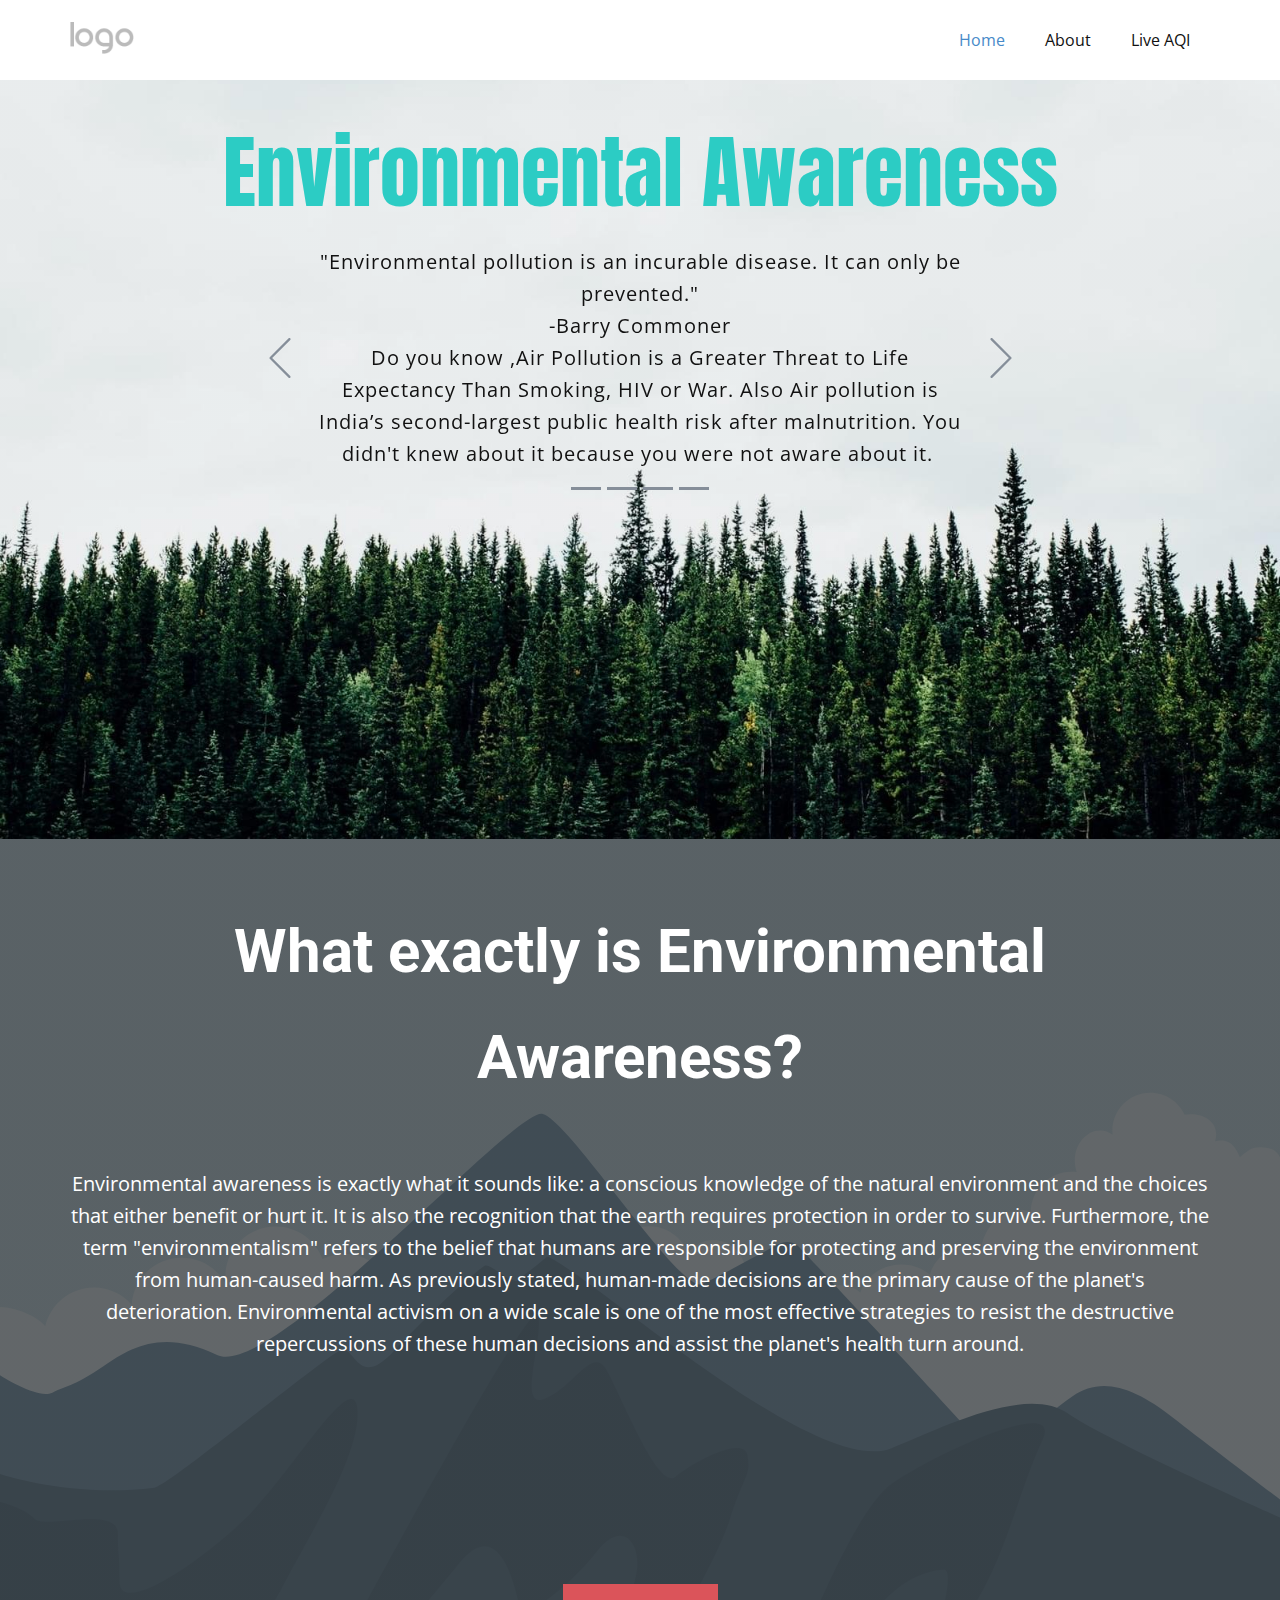
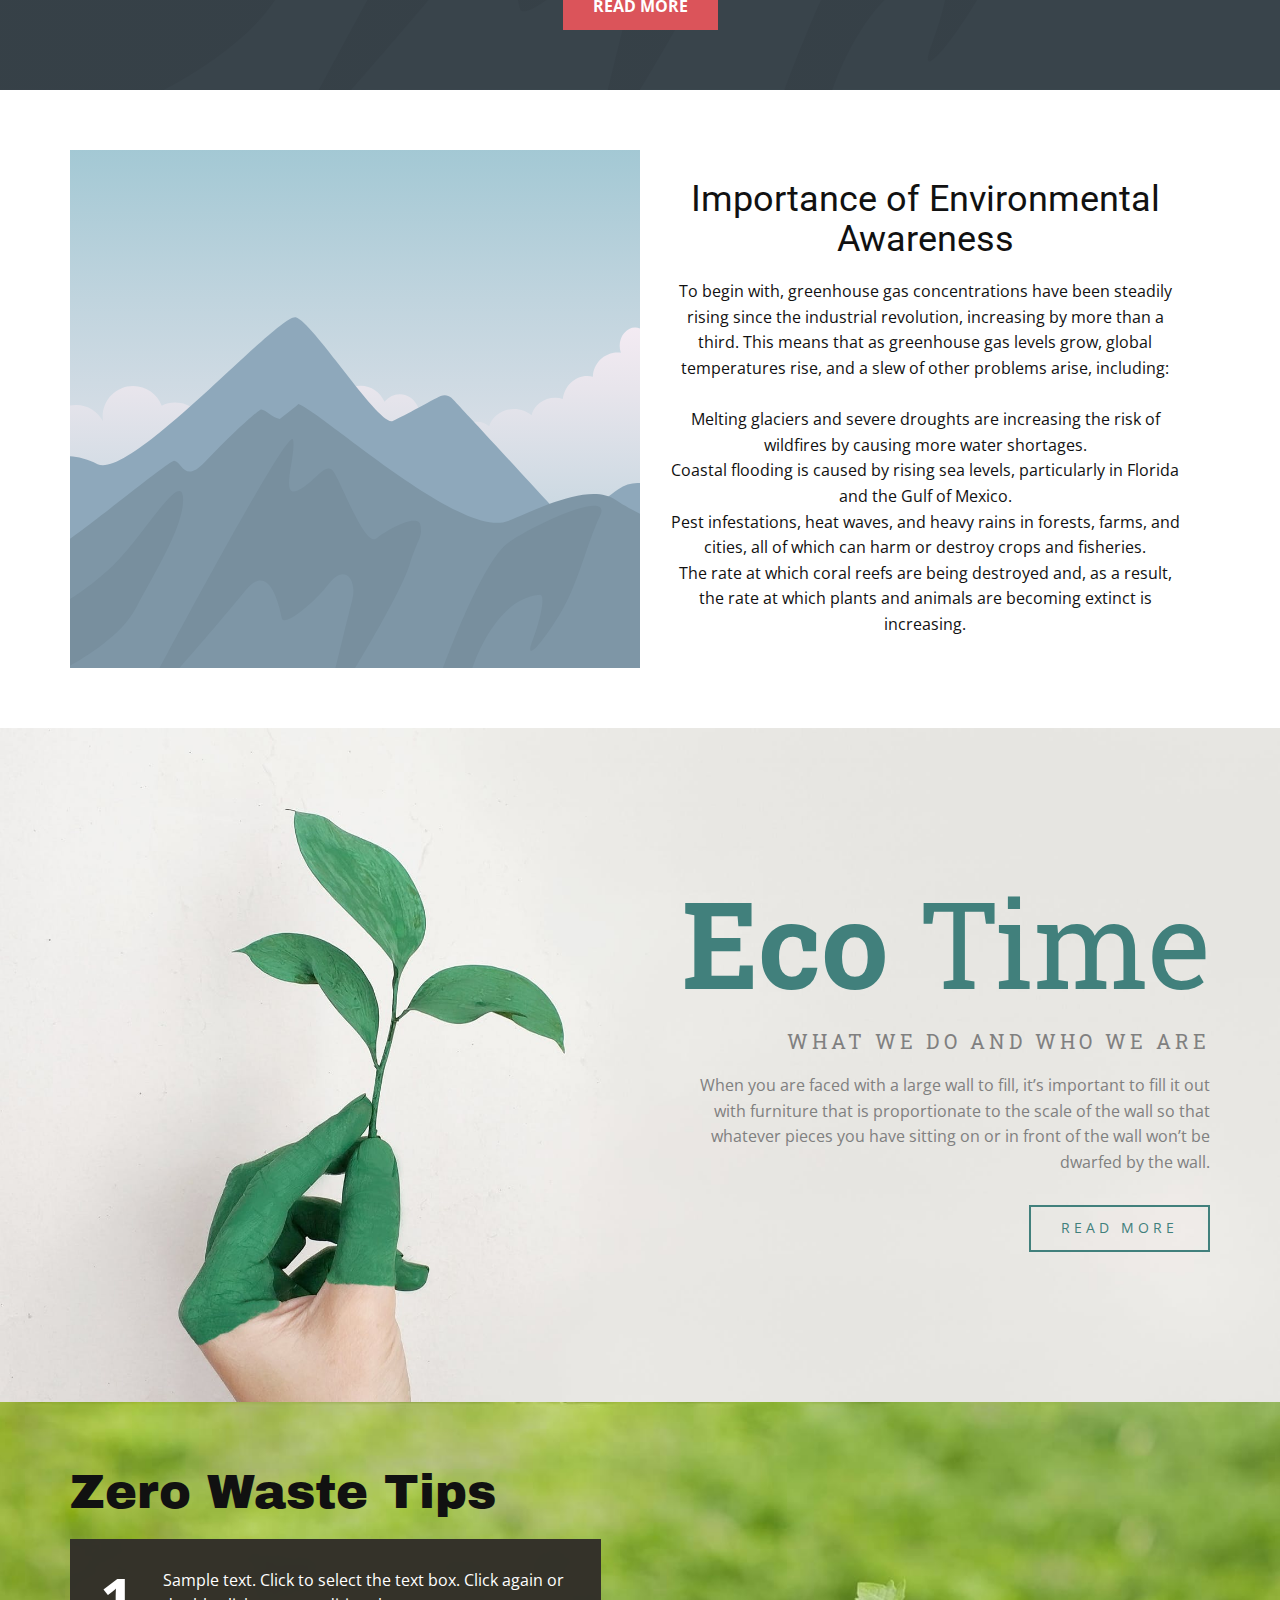
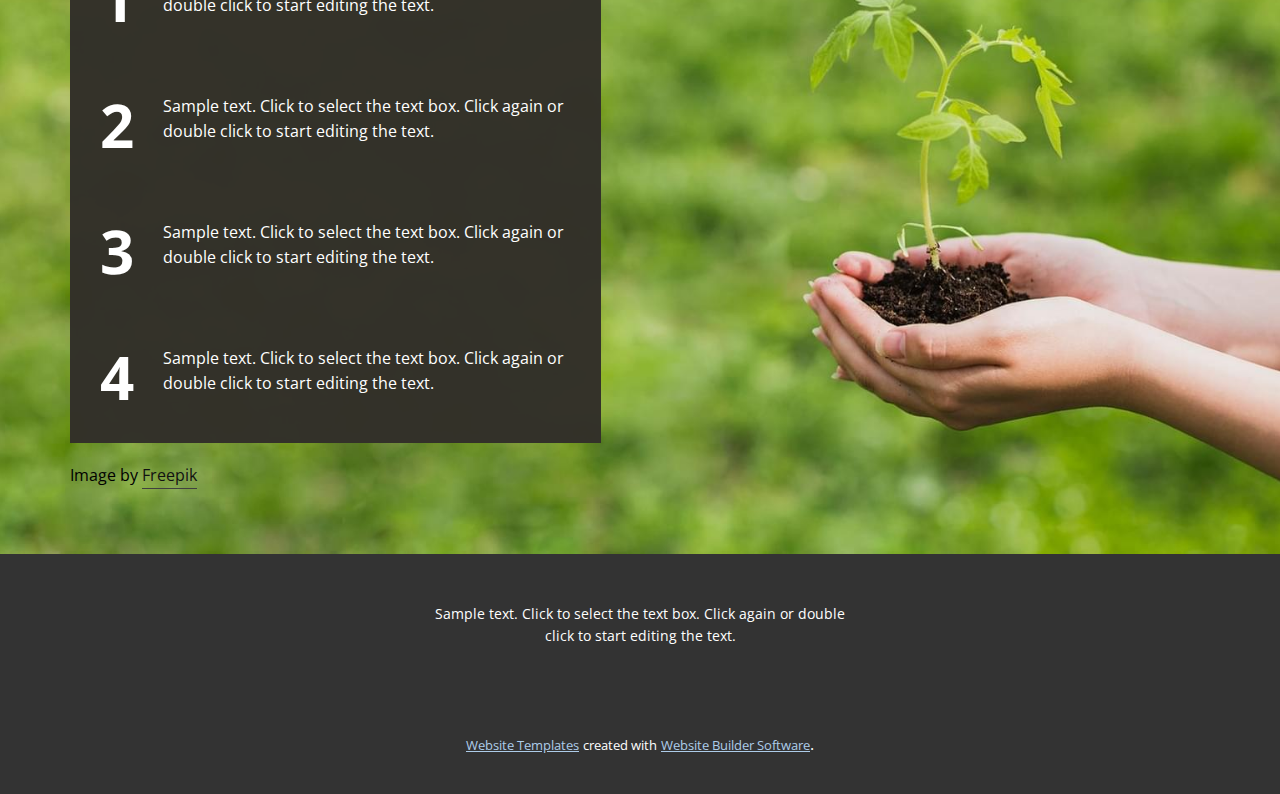
==== Site1/index.html @ ba23ea49 "Add files via upload" ====
<!DOCTYPE html>
<html style="font-size: 16px;">
  <head>
    <meta name="viewport" content="width=device-width, initial-scale=1.0">
    <meta charset="utf-8">
    <meta name="keywords" content="INTUITIVE, Save Future, Eco Time, Zero Waste Tips">
    <meta name="description" content="">
    <meta name="page_type" content="np-template-header-footer-from-plugin">
    <title>Home</title>
    <link rel="stylesheet" href="page.css" media="screen">
<link rel="stylesheet" href="Home.css" media="screen">
    <script class="u-script" type="text/javascript" src="jquery.js" defer=""></script>
    <script class="u-script" type="text/javascript" src="page.js" defer=""></script>
    <meta name="generator" content="Nicepage 4.6.4, nicepage.com">
    <link id="u-theme-google-font" rel="stylesheet" href="https://fonts.googleapis.com/css?family=Roboto:100,100i,300,300i,400,400i,500,500i,700,700i,900,900i|Open+Sans:300,300i,400,400i,500,500i,600,600i,700,700i,800,800i">
    <link id="u-page-google-font" rel="stylesheet" href="https://fonts.googleapis.com/css?family=Roboto+Slab:100,200,300,400,500,600,700,800,900|Anton:400|Archivo+Black:400">
    
    
    
    
    
    
    <script type="application/ld+json">{
		"@context": "http://schema.org",
		"@type": "Organization",
		"name": "",
		"logo": "images/default-logo.png"
}</script>
    <meta name="theme-color" content="#478ac9">
    <meta property="og:title" content="Home">
    <meta property="og:type" content="website">
  </head>
  <body data-home-page="Home.html" data-home-page-title="Home" class="u-body u-xl-mode"><header class="u-clearfix u-header u-header" id="sec-f66e"><div class="u-clearfix u-sheet u-valign-middle u-sheet-1">
        <a href="https://nicepage.com" class="u-image u-logo u-image-1">
          <img src="images/default-logo.png" class="u-logo-image u-logo-image-1">
        </a>
        <nav class="u-menu u-menu-dropdown u-offcanvas u-menu-1">
          <div class="menu-collapse" style="font-size: 1rem; letter-spacing: 0px;">
            <a class="u-button-style u-custom-left-right-menu-spacing u-custom-padding-bottom u-custom-top-bottom-menu-spacing u-nav-link u-text-active-palette-1-base u-text-hover-palette-2-base" href="#">
              <svg class="u-svg-link" viewBox="0 0 24 24"><use xmlns:xlink="http://www.w3.org/1999/xlink" xlink:href="#menu-hamburger"></use></svg>
              <svg class="u-svg-content" version="1.1" id="menu-hamburger" viewBox="0 0 16 16" x="0px" y="0px" xmlns:xlink="http://www.w3.org/1999/xlink" xmlns="http://www.w3.org/2000/svg"><g><rect y="1" width="16" height="2"></rect><rect y="7" width="16" height="2"></rect><rect y="13" width="16" height="2"></rect>
</g></svg>
            </a>
          </div>
          <div class="u-custom-menu u-nav-container">
            <ul class="u-nav u-unstyled u-nav-1"><li class="u-nav-item"><a class="u-button-style u-nav-link u-text-active-palette-1-base u-text-hover-palette-2-base" href="Home.html" style="padding: 10px 20px;">Home</a>
</li><li class="u-nav-item"><a class="u-button-style u-nav-link u-text-active-palette-1-base u-text-hover-palette-2-base" href="About.html" style="padding: 10px 20px;">About</a>
</li><li class="u-nav-item"><a class="u-button-style u-nav-link u-text-active-palette-1-base u-text-hover-palette-2-base" href="Live-AQI.html" style="padding: 10px 20px;">Live AQI</a>
</li></ul>
          </div>
          <div class="u-custom-menu u-nav-container-collapse">
            <div class="u-black u-container-style u-inner-container-layout u-opacity u-opacity-95 u-sidenav">
              <div class="u-inner-container-layout u-sidenav-overflow">
                <div class="u-menu-close"></div>
                <ul class="u-align-center u-nav u-popupmenu-items u-unstyled u-nav-2"><li class="u-nav-item"><a class="u-button-style u-nav-link" href="Home.html" style="padding: 10px 20px;">Home</a>
</li><li class="u-nav-item"><a class="u-button-style u-nav-link" href="About.html" style="padding: 10px 20px;">About</a>
</li><li class="u-nav-item"><a class="u-button-style u-nav-link" href="Live-AQI.html" style="padding: 10px 20px;">Live AQI</a>
</li></ul>
              </div>
            </div>
            <div class="u-black u-menu-overlay u-opacity u-opacity-70"></div>
          </div>
        </nav>
      </div></header>
    <section class="u-align-center u-clearfix u-image u-shading u-section-1" id="carousel_04a3" data-image-width="1600" data-image-height="1067">
      <div class="u-clearfix u-sheet u-sheet-1">
        <h1 class="u-custom-font u-text u-text-palette-4-base u-title u-text-1">Environmental Awareness</h1>
        <div id="carousel-70c9" data-interval="5000" data-u-ride="carousel" class="u-carousel u-expanded-width-md u-expanded-width-sm u-expanded-width-xs u-slider u-slider-1">
          <ol class="u-absolute-hcenter u-carousel-indicators u-carousel-indicators-1">
            <li data-u-target="#carousel-70c9" class="u-active u-palette-5-dark-1" data-u-slide-to="0"></li>
            <li data-u-target="#carousel-70c9" class="u-palette-5-dark-1" data-u-slide-to="1"></li>
            <li data-u-target="#carousel-70c9" class="u-palette-5-dark-1" data-u-slide-to="2"></li>
            <li data-u-target="#carousel-70c9" class="u-palette-5-dark-1" data-u-slide-to="3"></li>
          </ol>
          <div class="u-carousel-inner" role="listbox">
            <div class="u-active u-align-center u-carousel-item u-container-style u-slide">
              <div class="u-container-layout u-valign-top u-container-layout-1">
                <p class="u-text u-text-body-color u-text-2"> "Environmental pollution is an incurable disease. It can only be prevented."<br> -Barry Commoner<br>Do you know ,Air Pollution is a Greater Threat to Life Expectancy Than Smoking, HIV or War. Also Air pollution is India’s second-largest public health risk after malnutrition. You didn't knew about it because you were not aware about it.&nbsp;
                </p>
              </div>
            </div>
            <div class="u-carousel-item u-container-style u-slide u-carousel-item-2">
              <div class="u-container-layout u-valign-middle u-container-layout-2">
                <p class="u-text u-text-body-color u-text-3"> Being aware about these issues is the first major step in order to save our planet . So to spread awareness about such critical issues, we made this platform to explain major environmental problems in simple and effective way so that you understand the dept of such issues and feel the need to take action.</p>
              </div>
            </div>
            <div class="u-align-center u-carousel-item u-container-style u-slide u-carousel-item-3">
              <div class="u-container-layout u-container-layout-3">
                <p class="u-text u-text-body-color u-text-4">Plants and trees are considered to be the rescuers of the nature. If we wouldn’t save them, our next generation will have to pay for it. So, just take care of them, they’ll take care of you.</p>
              </div>
            </div>
            <div class="u-carousel-item u-container-style u-slide">
              <div class="u-container-layout u-valign-middle u-container-layout-4">
                <p class="u-text u-text-body-color u-text-5"> Feel free to check Live Air Quality Index on the site to get present pollution level values. Also check the climate change data to know how these issues have been impacting our environment.&nbsp;</p>
              </div>
            </div>
          </div>
          <a class="u-absolute-vcenter u-carousel-control u-carousel-control-prev u-spacing-13 u-text-palette-5-dark-1 u-carousel-control-1" href="#carousel-70c9" role="button" data-u-slide="prev">
            <span aria-hidden="true">
              <svg viewBox="0 0 477.175 477.175"><path d="M145.188,238.575l215.5-215.5c5.3-5.3,5.3-13.8,0-19.1s-13.8-5.3-19.1,0l-225.1,225.1c-5.3,5.3-5.3,13.8,0,19.1l225.1,225
                    c2.6,2.6,6.1,4,9.5,4s6.9-1.3,9.5-4c5.3-5.3,5.3-13.8,0-19.1L145.188,238.575z"></path></svg>
            </span>
            <span class="sr-only">Previous</span>
          </a>
          <a class="u-absolute-vcenter u-carousel-control u-carousel-control-next u-spacing-13 u-text-palette-5-dark-1 u-carousel-control-2" href="#carousel-70c9" role="button" data-u-slide="next">
            <span aria-hidden="true">
              <svg viewBox="0 0 477.175 477.175"><path d="M360.731,229.075l-225.1-225.1c-5.3-5.3-13.8-5.3-19.1,0s-5.3,13.8,0,19.1l215.5,215.5l-215.5,215.5
                    c-5.3,5.3-5.3,13.8,0,19.1c2.6,2.6,6.1,4,9.5,4c3.4,0,6.9-1.3,9.5-4l225.1-225.1C365.931,242.875,365.931,234.275,360.731,229.075z"></path></svg>
            </span>
            <span class="sr-only">Next</span>
          </a>
        </div>
      </div>
    </section>
    <section class="u-align-center u-clearfix u-image u-shading u-section-2" src="" data-image-width="256" data-image-height="256" id="sec-a838">
      <div class="u-clearfix u-sheet u-sheet-1">
        <h1 class="u-text u-title u-text-1">
          <span style="font-size: 3.75rem;">What exactly is Environmental Awareness?</span>
        </h1>
        <p class="u-large-text u-text u-text-default u-text-variant u-text-2">Environmental awareness is exactly what it sounds like: a conscious knowledge of the natural environment and the choices that either benefit or hurt it. It is also the recognition that the earth requires protection in order to survive. Furthermore, the term "environmentalism" refers to the belief that humans are responsible for protecting and preserving the environment from human-caused harm. As previously stated, human-made decisions are the primary cause of the planet's deterioration. Environmental activism on a wide scale is one of the most effective strategies to resist the destructive repercussions of these human decisions and assist the planet's health turn around.</p>
        <a href="#" class="u-btn u-button-style u-palette-2-base u-btn-1">Read More</a>
      </div>
    </section>
    <section class="u-clearfix u-section-3" id="sec-070c">
      <div class="u-clearfix u-sheet u-sheet-1">
        <div class="u-clearfix u-expanded-width u-layout-wrap u-layout-wrap-1">
          <div class="u-layout">
            <div class="u-layout-row">
              <div class="u-container-style u-image u-layout-cell u-size-30 u-image-1" data-image-width="400" data-image-height="265">
                <div class="u-container-layout u-container-layout-1"></div>
              </div>
              <div class="u-align-center u-container-style u-layout-cell u-size-30 u-layout-cell-2">
                <div class="u-container-layout u-container-layout-2">
                  <h2 class="u-text u-text-1"> Importance of Environmental Awareness</h2>
                  <p class="u-text u-text-2"> To begin with, greenhouse gas concentrations have been steadily rising since the industrial revolution, increasing by more than a third. This means that as greenhouse gas levels grow, global temperatures rise, and a slew of other problems arise, including:<br>
                    <br>Melting glaciers and severe droughts are increasing the risk of wildfires by causing more water shortages.<br>Coastal flooding is caused by rising sea levels, particularly in Florida and the Gulf of Mexico.<br>Pest infestations, heat waves, and heavy rains in forests, farms, and cities, all of which can harm or destroy crops and fisheries.<br>The rate at which coral reefs are being destroyed and, as a result, the rate at which plants and animals are becoming extinct is increasing.
                  </p>
                </div>
              </div>
            </div>
          </div>
        </div>
      </div>
    </section>
    <section class="u-align-right u-clearfix u-image u-section-4" id="carousel_0053">
      <div class="u-clearfix u-sheet u-valign-middle u-sheet-1">
        <h1 class="u-custom-font u-font-roboto-slab u-text u-text-default u-text-palette-4-dark-2 u-text-1"><b>Eco </b>Time
        </h1>
        <h4 class="u-custom-font u-font-roboto-slab u-text u-text-default u-text-grey-50 u-text-2">what we do and who we are</h4>
        <p class="u-text u-text-grey-50 u-text-3">When you are faced with a large wall to fill, it’s important to fill it out with furniture that is proportionate to the scale of the wall so that whatever pieces you have sitting on or in front of the wall won’t be dwarfed by the wall.</p>
        <a href="https://nicepage.com/templates" class="u-border-2 u-border-palette-4-dark-2 u-btn u-btn-rectangle u-button-style u-radius-0 u-btn-1">read more</a>
      </div>
    </section>
    <section class="u-clearfix u-image u-section-5" id="carousel_b3e3">
      <div class="u-clearfix u-sheet u-valign-middle u-sheet-1">
        <h1 class="u-custom-font u-text u-text-1">Zero Waste Tips</h1>
        <div class="u-list u-list-1">
          <div class="u-repeater u-repeater-1">
            <div class="u-container-style u-list-item u-opacity u-opacity-90 u-palette-3-dark-3 u-repeater-item u-list-item-1">
              <div class="u-container-layout u-similar-container u-valign-top u-container-layout-1">
                <p class="u-text u-text-body-alt-color u-text-2">1</p>
                <p class="u-text u-text-body-alt-color u-text-3">Sample text. Click to select the text box. Click again or double click to start editing the text.</p>
              </div>
            </div>
            <div class="u-container-style u-list-item u-opacity u-opacity-90 u-palette-3-dark-3 u-repeater-item u-list-item-2">
              <div class="u-container-layout u-similar-container u-valign-top u-container-layout-2">
                <p class="u-text u-text-body-alt-color u-text-4">2</p>
                <p class="u-text u-text-body-alt-color u-text-5">Sample text. Click to select the text box. Click again or double click to start editing the text.</p>
              </div>
            </div>
            <div class="u-container-style u-list-item u-opacity u-opacity-90 u-palette-3-dark-3 u-repeater-item u-list-item-3">
              <div class="u-container-layout u-similar-container u-valign-top u-container-layout-3">
                <p class="u-text u-text-body-alt-color u-text-6">3</p>
                <p class="u-text u-text-body-alt-color u-text-7">Sample text. Click to select the text box. Click again or double click to start editing the text.</p>
              </div>
            </div>
            <div class="u-container-style u-list-item u-opacity u-opacity-90 u-palette-3-dark-3 u-repeater-item u-list-item-4">
              <div class="u-container-layout u-similar-container u-valign-top u-container-layout-4">
                <p class="u-text u-text-body-alt-color u-text-8">4</p>
                <p class="u-text u-text-body-alt-color u-text-9">Sample text. Click to select the text box. Click again or double click to start editing the text.</p>
              </div>
            </div>
          </div>
        </div>
        <p class="u-text u-text-black u-text-10">Image by <a href="https://www.freepik.com/free-photos-vectors/people" class="u-border-1 u-border-grey-75 u-btn u-button-style u-none u-text-body-color u-btn-1">Freepik</a>
        </p>
      </div>
    </section>
    
    
    <footer class="u-align-center u-clearfix u-footer u-grey-80 u-footer" id="sec-866a"><div class="u-clearfix u-sheet u-sheet-1">
        <p class="u-small-text u-text u-text-variant u-text-1">Sample text. Click to select the text box. Click again or double click to start editing the text.</p>
      </div></footer>
    <section class="u-backlink u-clearfix u-grey-80">
      <a class="u-link" href="https://nicepage.com/website-templates" target="_blank">
        <span>Website Templates</span>
      </a>
      <p class="u-text">
        <span>created with</span>
      </p>
      <a class="u-link" href="" target="_blank">
        <span>Website Builder Software</span>
      </a>. 
    </section>
  </body>
</html>
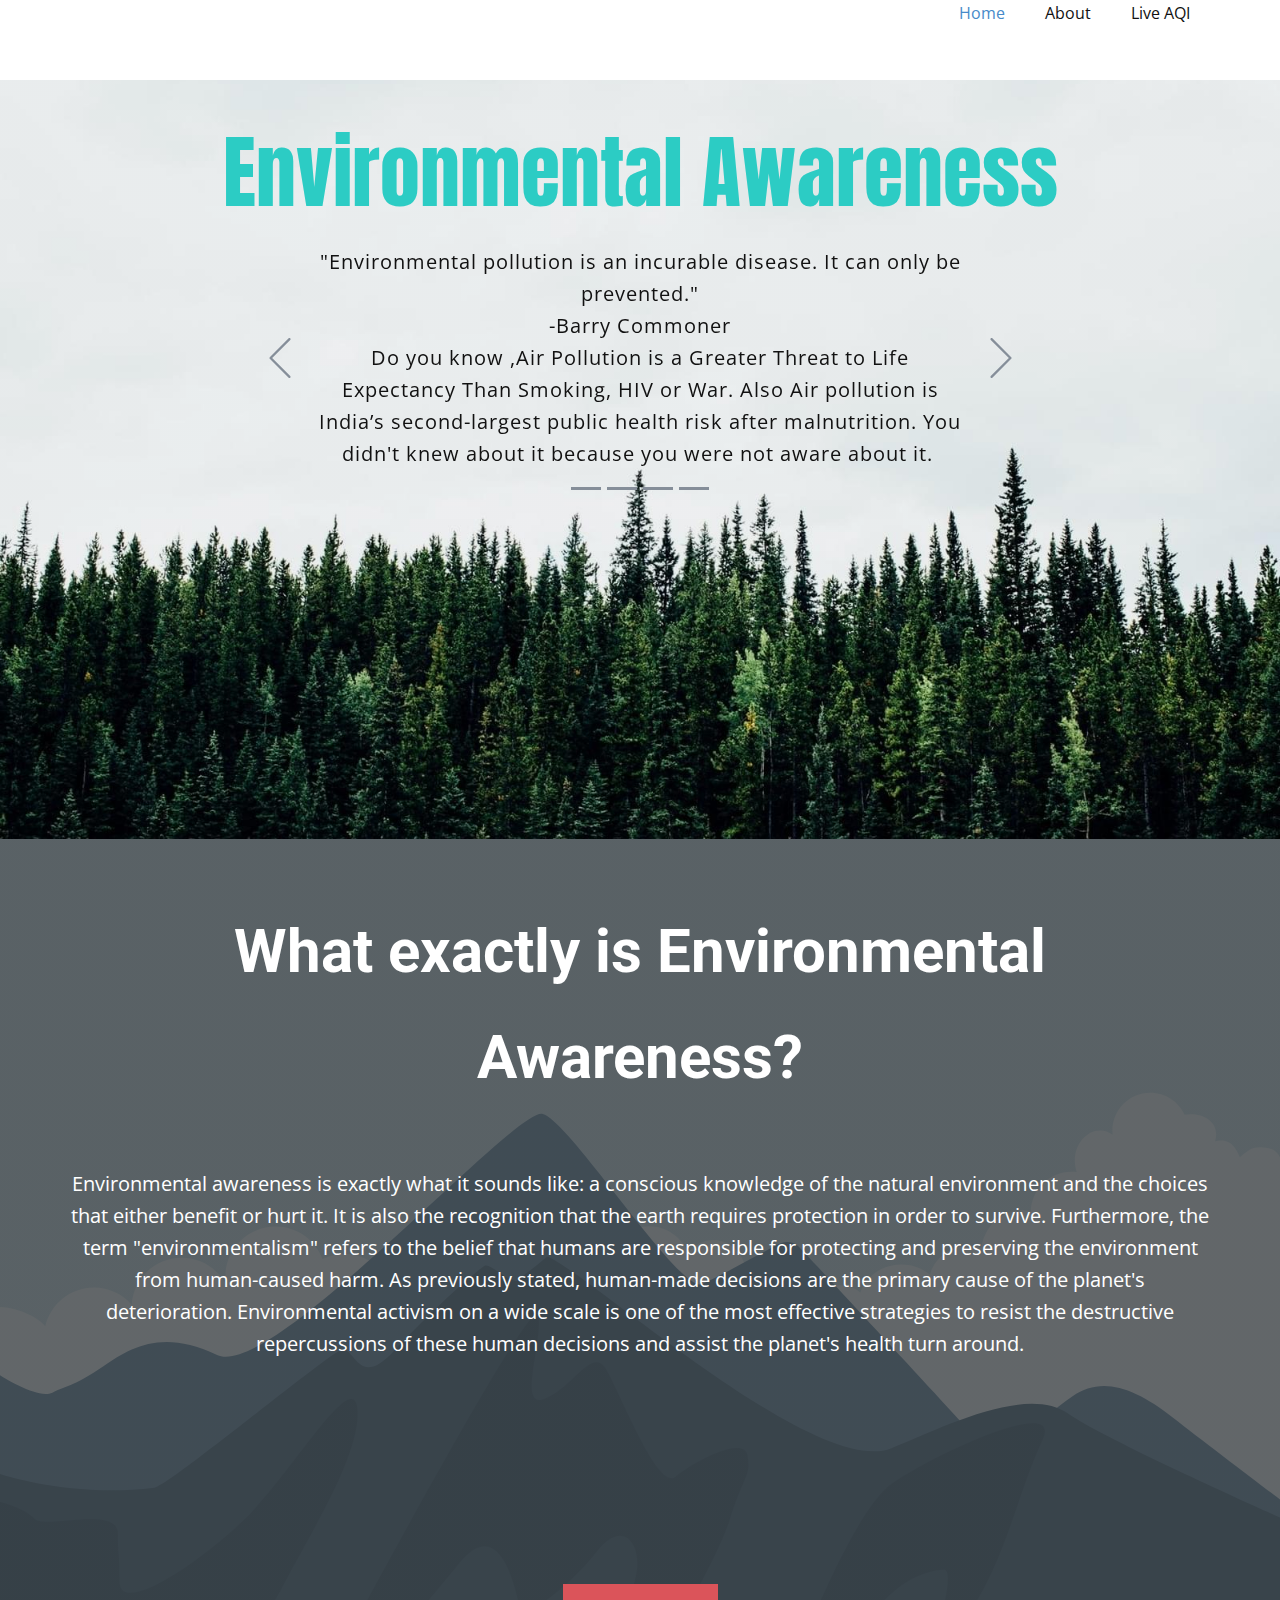
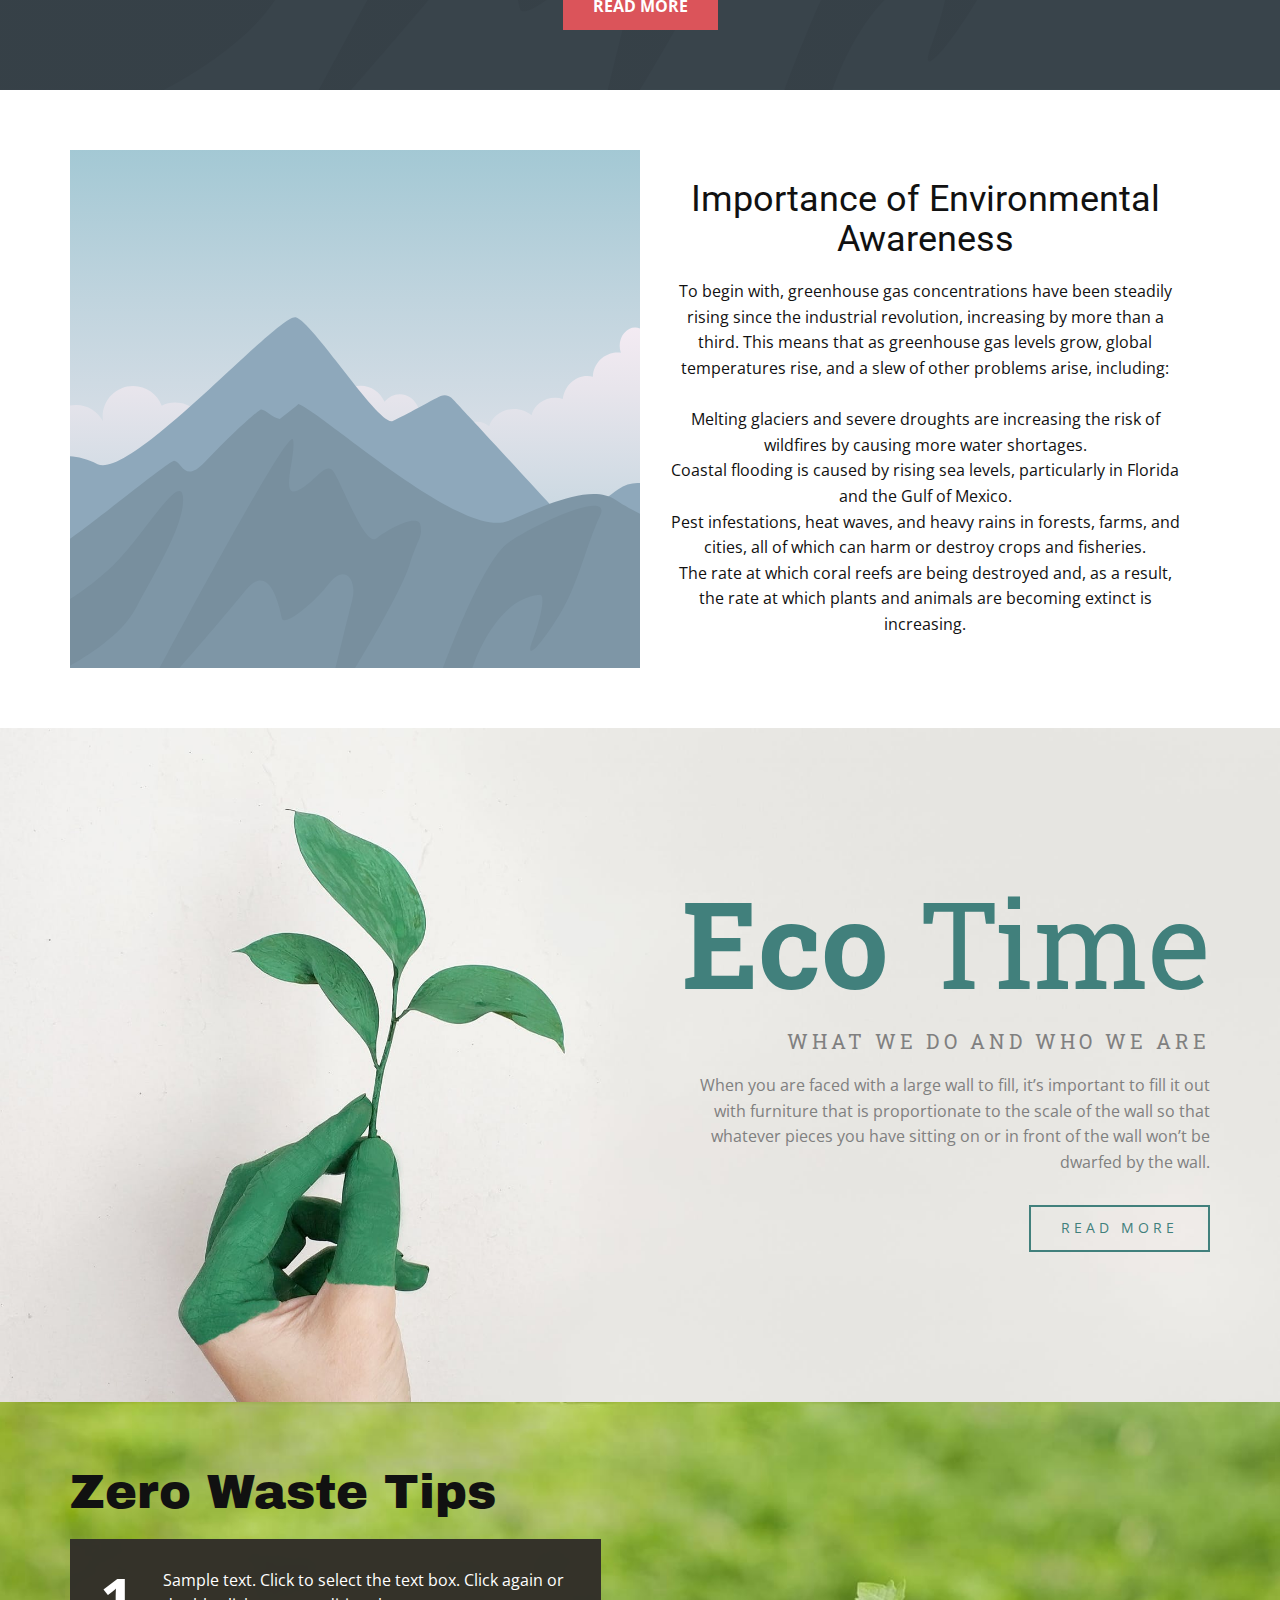
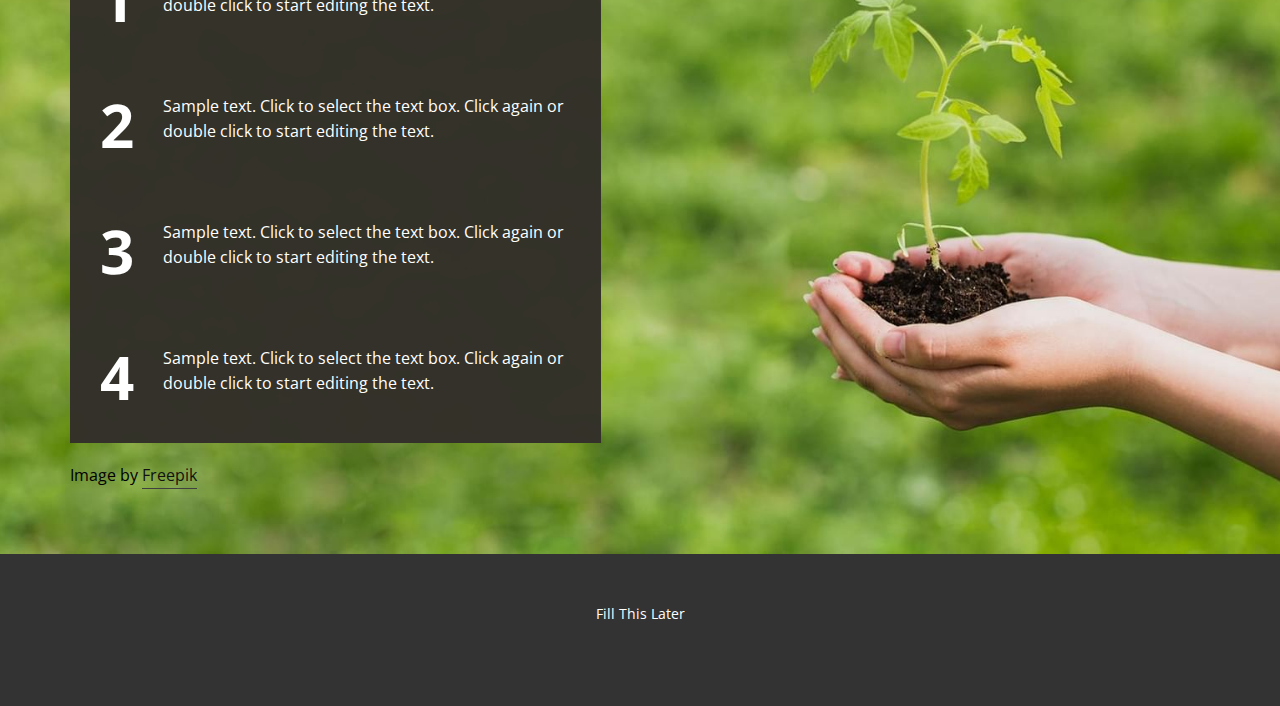
==== commit d3422a65: "new commit" ====
--- a/Site1/index.html
+++ b/Site1/index.html
@@ -14,26 +14,19 @@
     <meta name="generator" content="Nicepage 4.6.4, nicepage.com">
     <link id="u-theme-google-font" rel="stylesheet" href="https://fonts.googleapis.com/css?family=Roboto:100,100i,300,300i,400,400i,500,500i,700,700i,900,900i|Open+Sans:300,300i,400,400i,500,500i,600,600i,700,700i,800,800i">
     <link id="u-page-google-font" rel="stylesheet" href="https://fonts.googleapis.com/css?family=Roboto+Slab:100,200,300,400,500,600,700,800,900|Anton:400|Archivo+Black:400">
-    
-    
-    
-    
-    
-    
+  
     <script type="application/ld+json">{
 		"@context": "http://schema.org",
 		"@type": "Organization",
 		"name": "",
-		"logo": "images/default-logo.png"
+		
 }</script>
     <meta name="theme-color" content="#478ac9">
     <meta property="og:title" content="Home">
     <meta property="og:type" content="website">
   </head>
   <body data-home-page="Home.html" data-home-page-title="Home" class="u-body u-xl-mode"><header class="u-clearfix u-header u-header" id="sec-f66e"><div class="u-clearfix u-sheet u-valign-middle u-sheet-1">
-        <a href="https://nicepage.com" class="u-image u-logo u-image-1">
-          <img src="images/default-logo.png" class="u-logo-image u-logo-image-1">
-        </a>
+        
         <nav class="u-menu u-menu-dropdown u-offcanvas u-menu-1">
           <div class="menu-collapse" style="font-size: 1rem; letter-spacing: 0px;">
             <a class="u-button-style u-custom-left-right-menu-spacing u-custom-padding-bottom u-custom-top-bottom-menu-spacing u-nav-link u-text-active-palette-1-base u-text-hover-palette-2-base" href="#">
@@ -189,18 +182,10 @@
     
     
     <footer class="u-align-center u-clearfix u-footer u-grey-80 u-footer" id="sec-866a"><div class="u-clearfix u-sheet u-sheet-1">
-        <p class="u-small-text u-text u-text-variant u-text-1">Sample text. Click to select the text box. Click again or double click to start editing the text.</p>
+        <p class="u-small-text u-text u-text-variant u-text-1">Fill This Later</p>
       </div></footer>
     <section class="u-backlink u-clearfix u-grey-80">
-      <a class="u-link" href="https://nicepage.com/website-templates" target="_blank">
-        <span>Website Templates</span>
-      </a>
-      <p class="u-text">
-        <span>created with</span>
-      </p>
-      <a class="u-link" href="" target="_blank">
-        <span>Website Builder Software</span>
-      </a>. 
+      
     </section>
   </body>
 </html>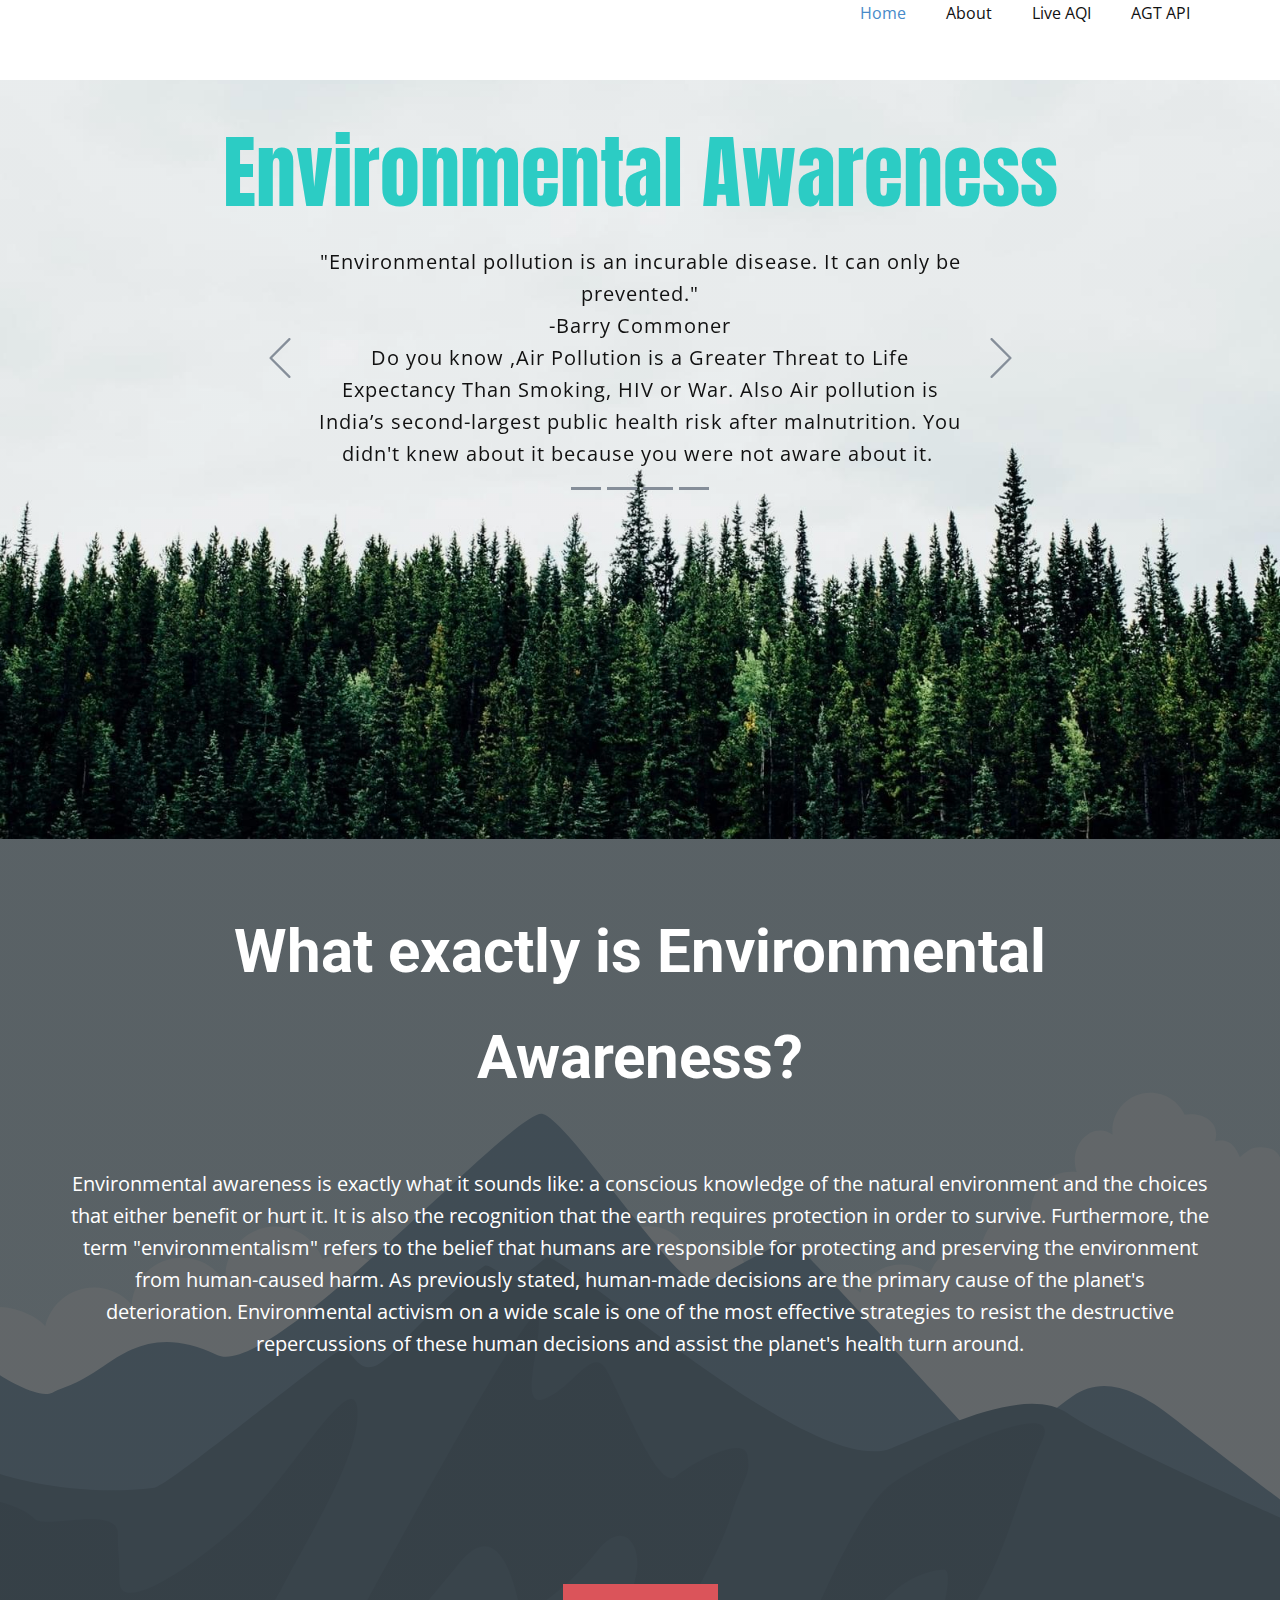
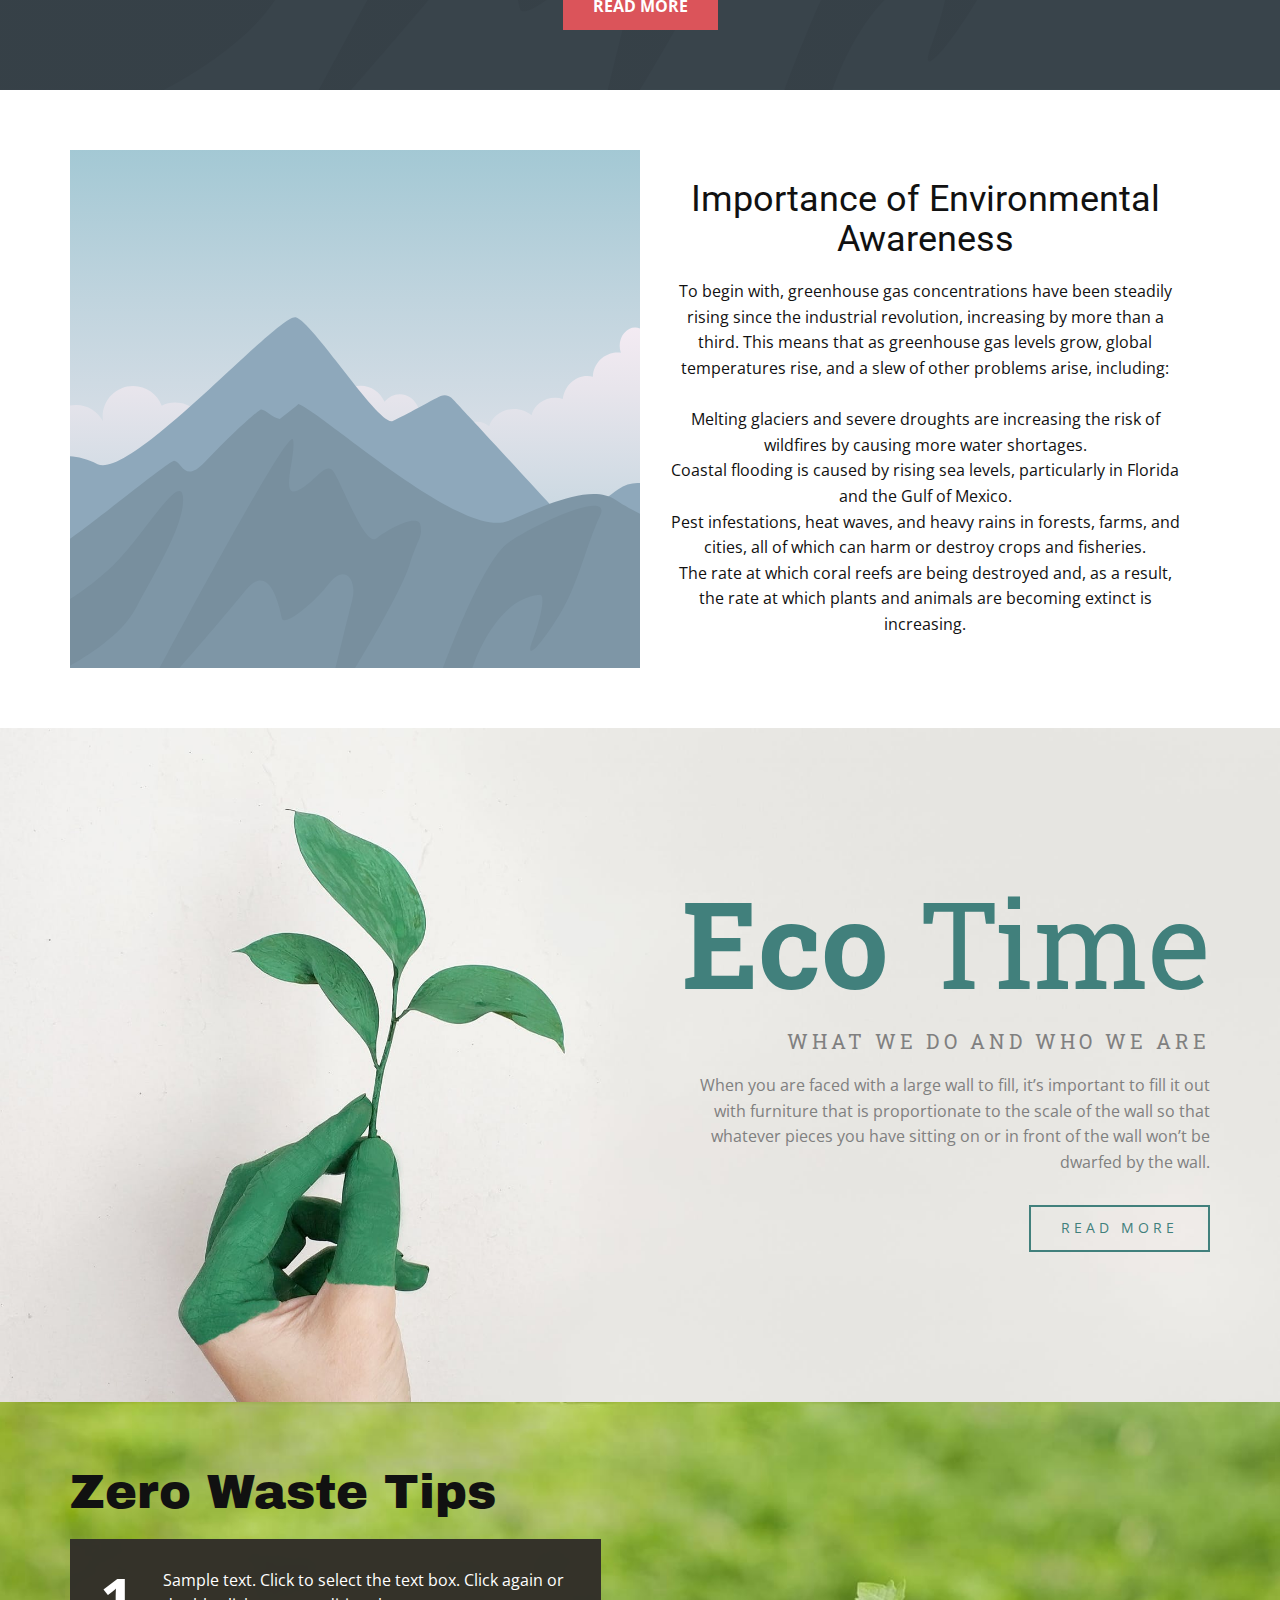
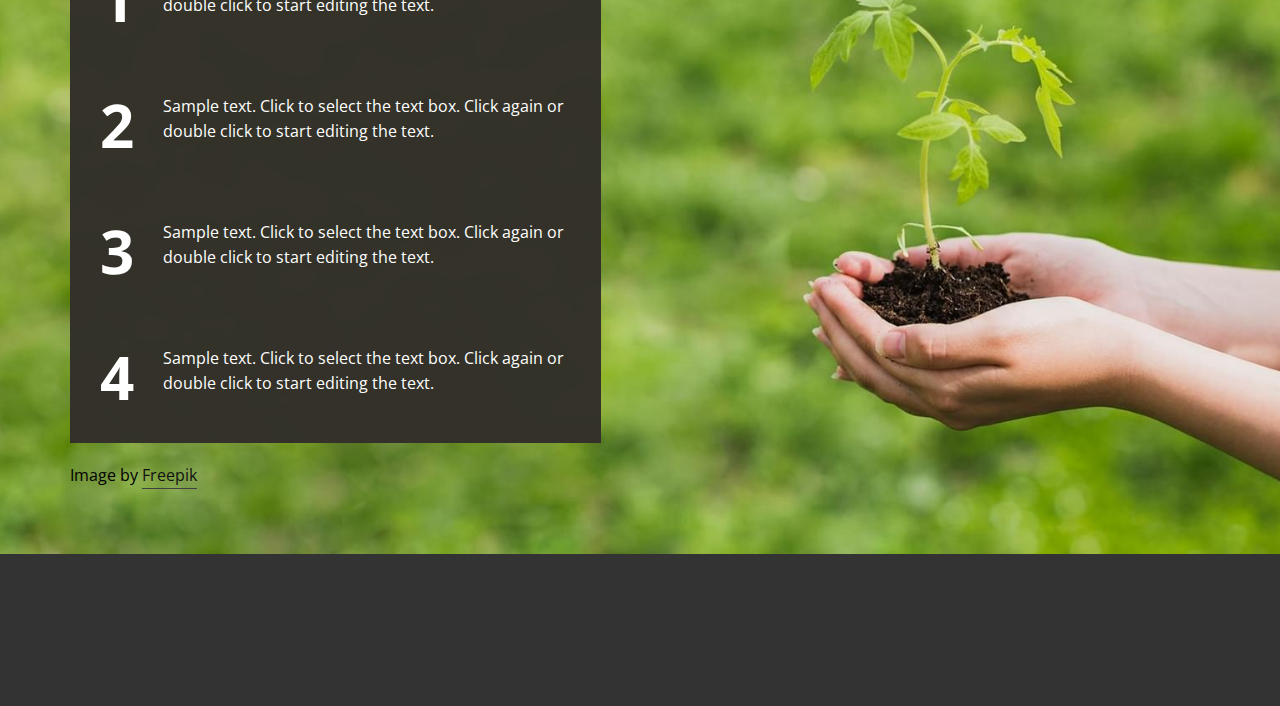
==== commit 46ee9170: "new commit" ====
--- a/Site1/index.html
+++ b/Site1/index.html
@@ -39,6 +39,7 @@
             <ul class="u-nav u-unstyled u-nav-1"><li class="u-nav-item"><a class="u-button-style u-nav-link u-text-active-palette-1-base u-text-hover-palette-2-base" href="Home.html" style="padding: 10px 20px;">Home</a>
 </li><li class="u-nav-item"><a class="u-button-style u-nav-link u-text-active-palette-1-base u-text-hover-palette-2-base" href="About.html" style="padding: 10px 20px;">About</a>
 </li><li class="u-nav-item"><a class="u-button-style u-nav-link u-text-active-palette-1-base u-text-hover-palette-2-base" href="Live-AQI.html" style="padding: 10px 20px;">Live AQI</a>
+</li><li class="u-nav-item"><a class="u-button-style u-nav-link u-text-active-palette-1-base u-text-hover-palette-2-base" href="temp.html" style="padding: 10px 20px;">AGT API</a>  
 </li></ul>
           </div>
           <div class="u-custom-menu u-nav-container-collapse">
@@ -47,7 +48,8 @@
                 <div class="u-menu-close"></div>
                 <ul class="u-align-center u-nav u-popupmenu-items u-unstyled u-nav-2"><li class="u-nav-item"><a class="u-button-style u-nav-link" href="Home.html" style="padding: 10px 20px;">Home</a>
 </li><li class="u-nav-item"><a class="u-button-style u-nav-link" href="About.html" style="padding: 10px 20px;">About</a>
-</li><li class="u-nav-item"><a class="u-button-style u-nav-link" href="Live-AQI.html" style="padding: 10px 20px;">Live AQI</a>
+</li><li class="u-nav-item"><a class="u-button-style u-nav-link" href="Live-AQI.html" style="padding: 10px 20px;">Live AQI</a>  
+</li><li class="u-nav-item"><a class="u-button-style u-nav-link" href="temp.html" style="padding: 10px 20px;">AGT API</a>
 </li></ul>
               </div>
             </div>
@@ -182,7 +184,7 @@
     
     
     <footer class="u-align-center u-clearfix u-footer u-grey-80 u-footer" id="sec-866a"><div class="u-clearfix u-sheet u-sheet-1">
-        <p class="u-small-text u-text u-text-variant u-text-1">Fill This Later</p>
+        <p class="u-small-text u-text u-text-variant u-text-1"></p>
       </div></footer>
     <section class="u-backlink u-clearfix u-grey-80">
       
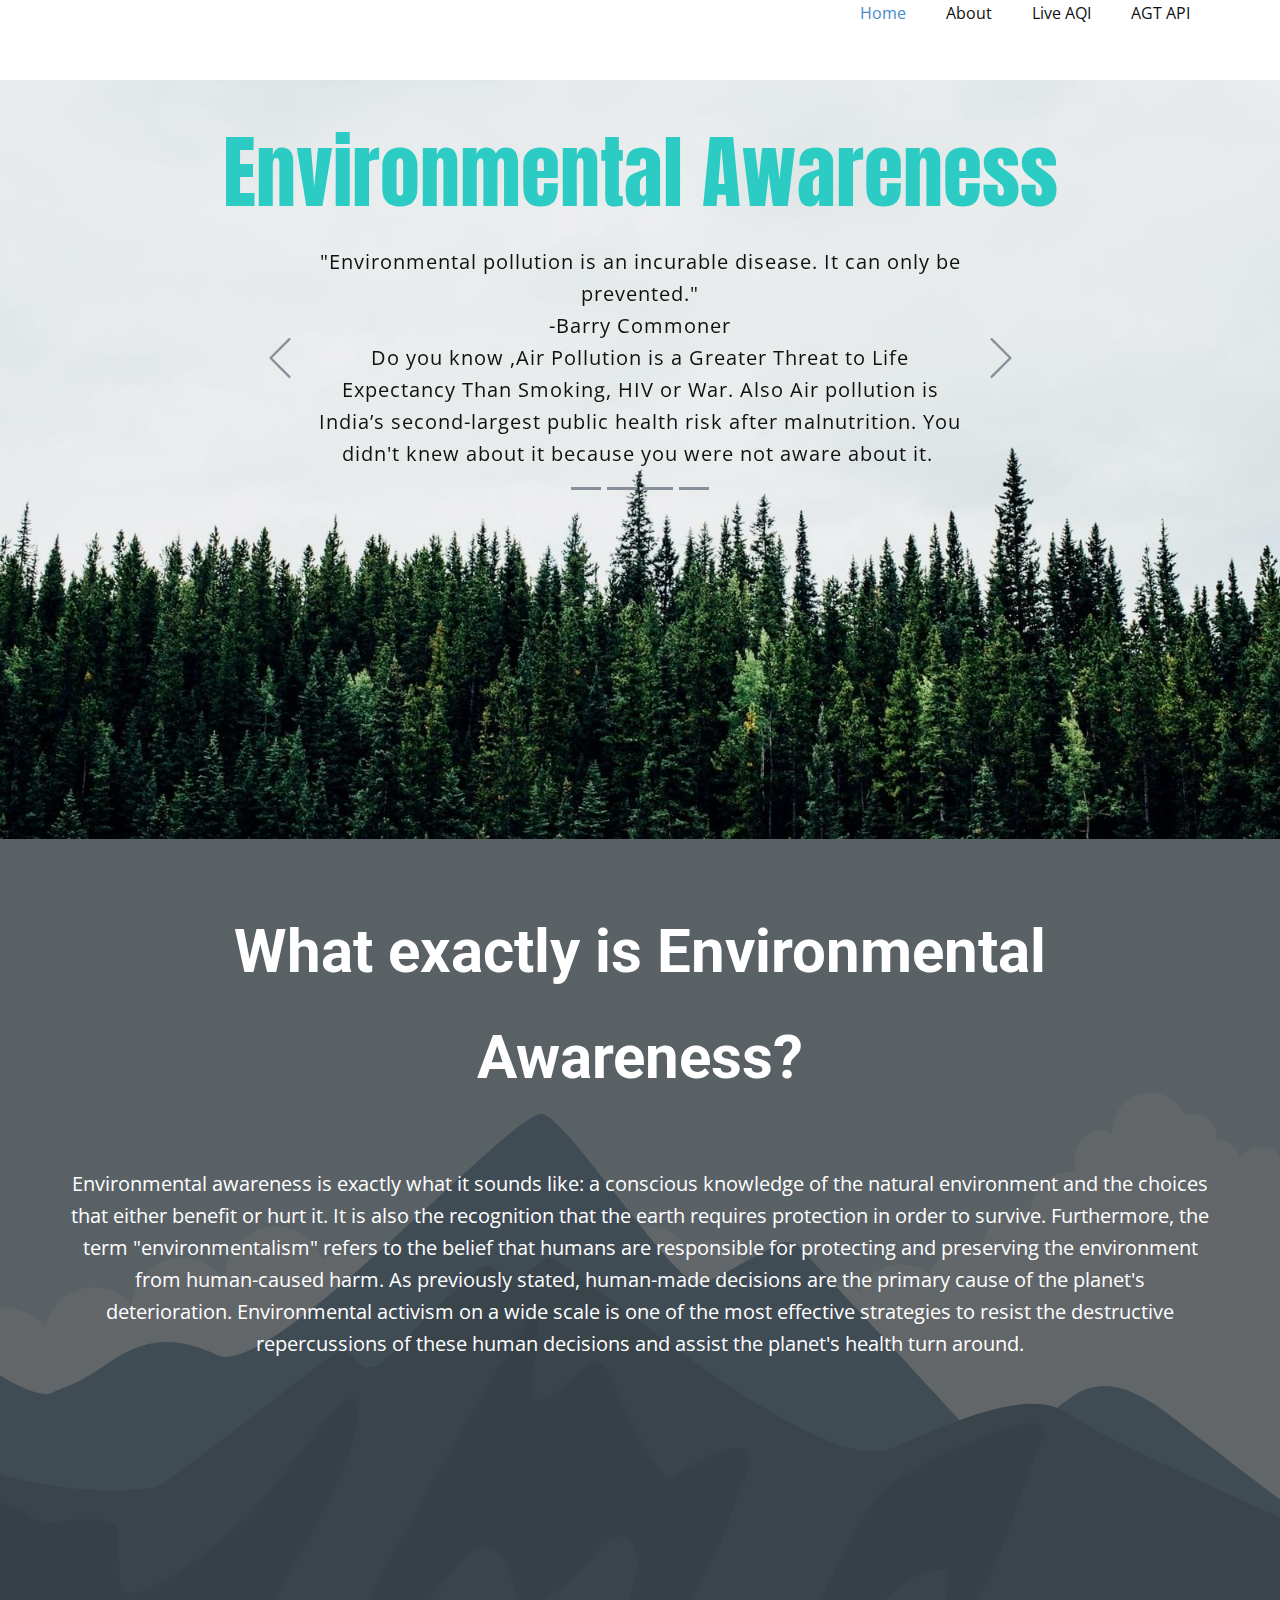
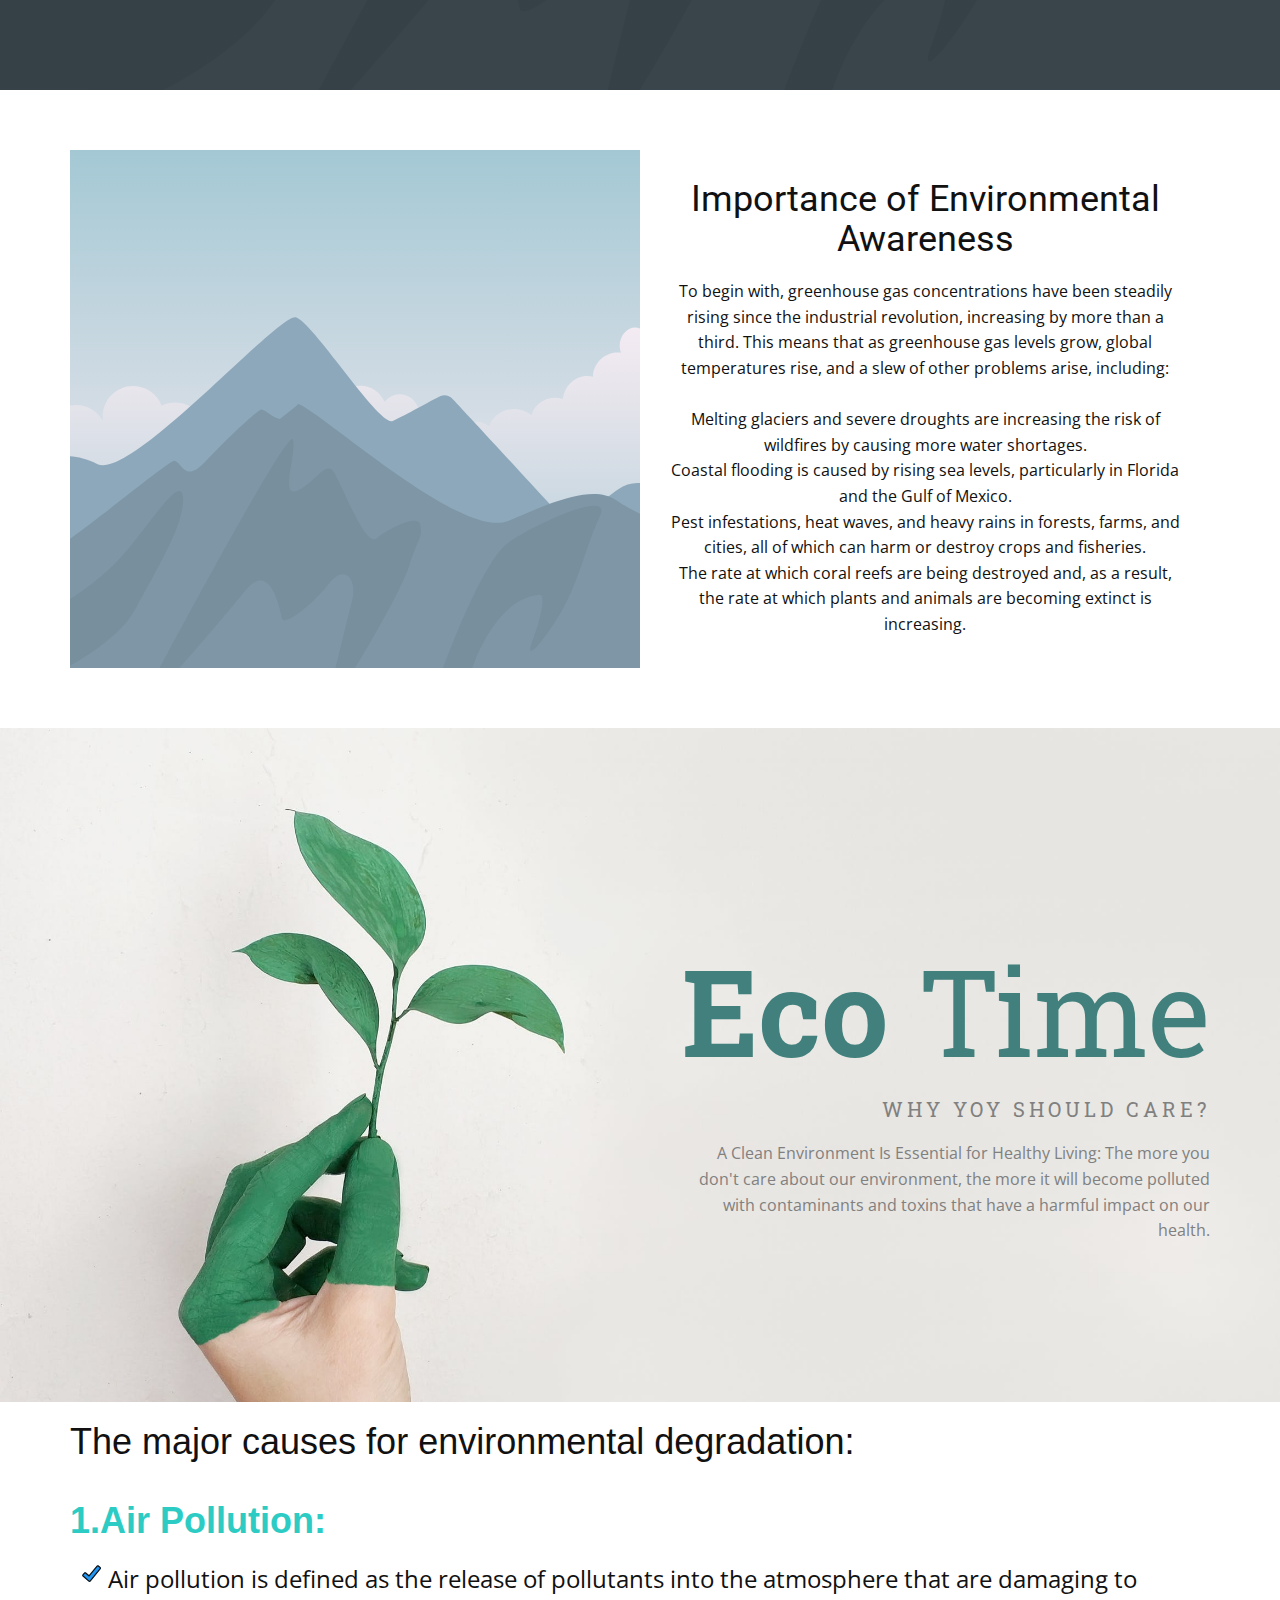
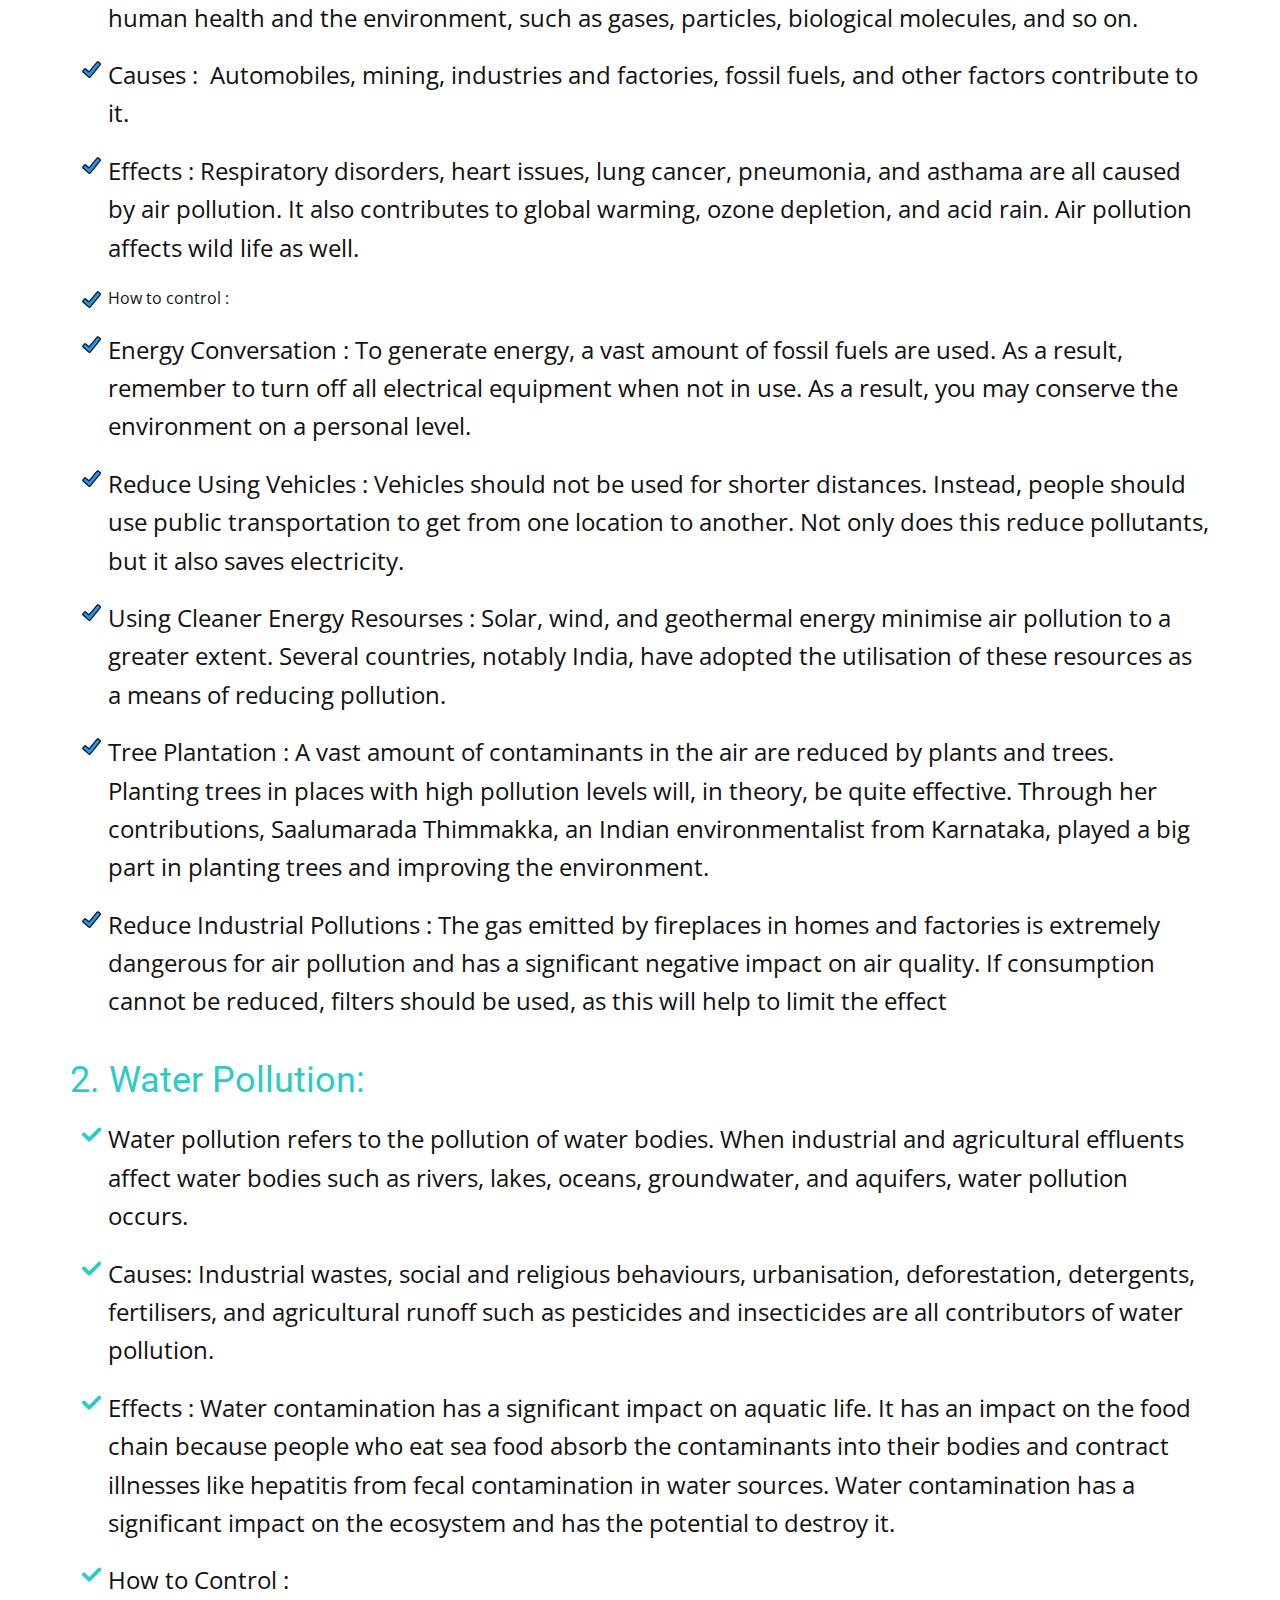
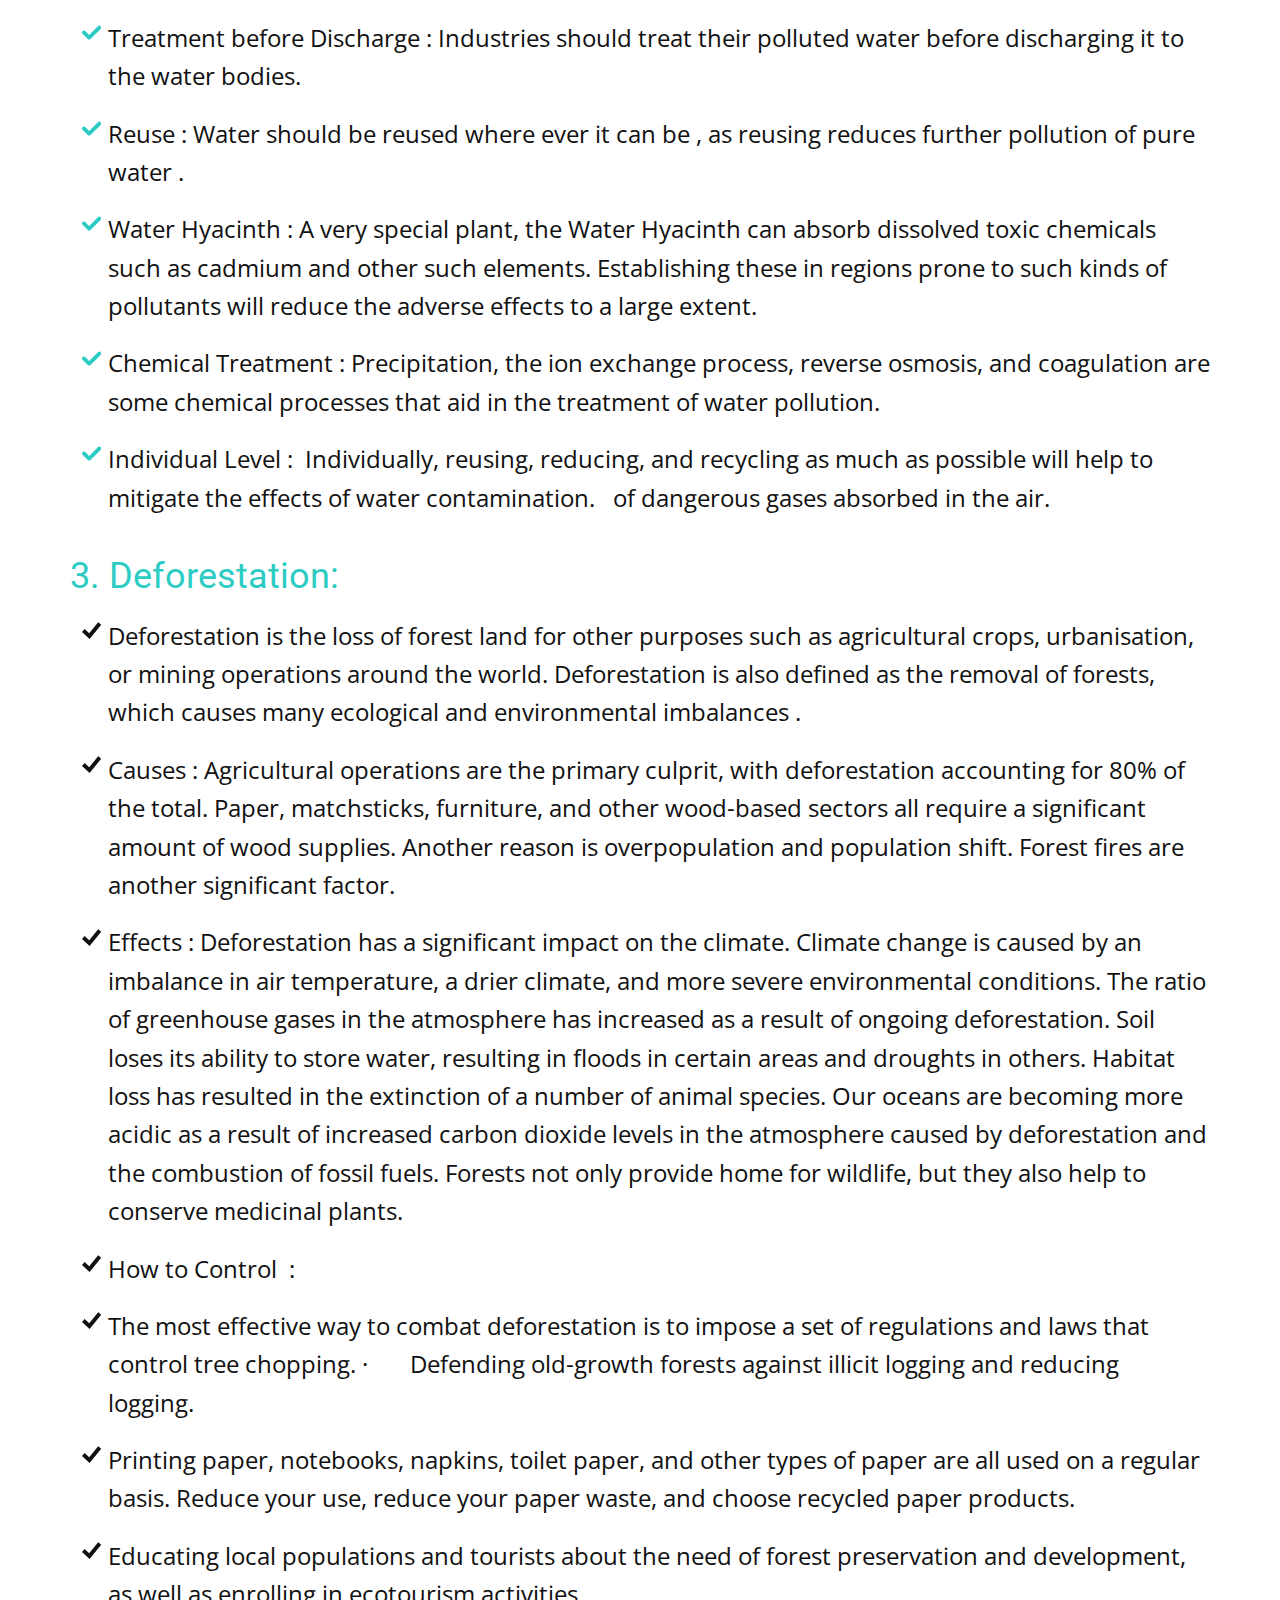
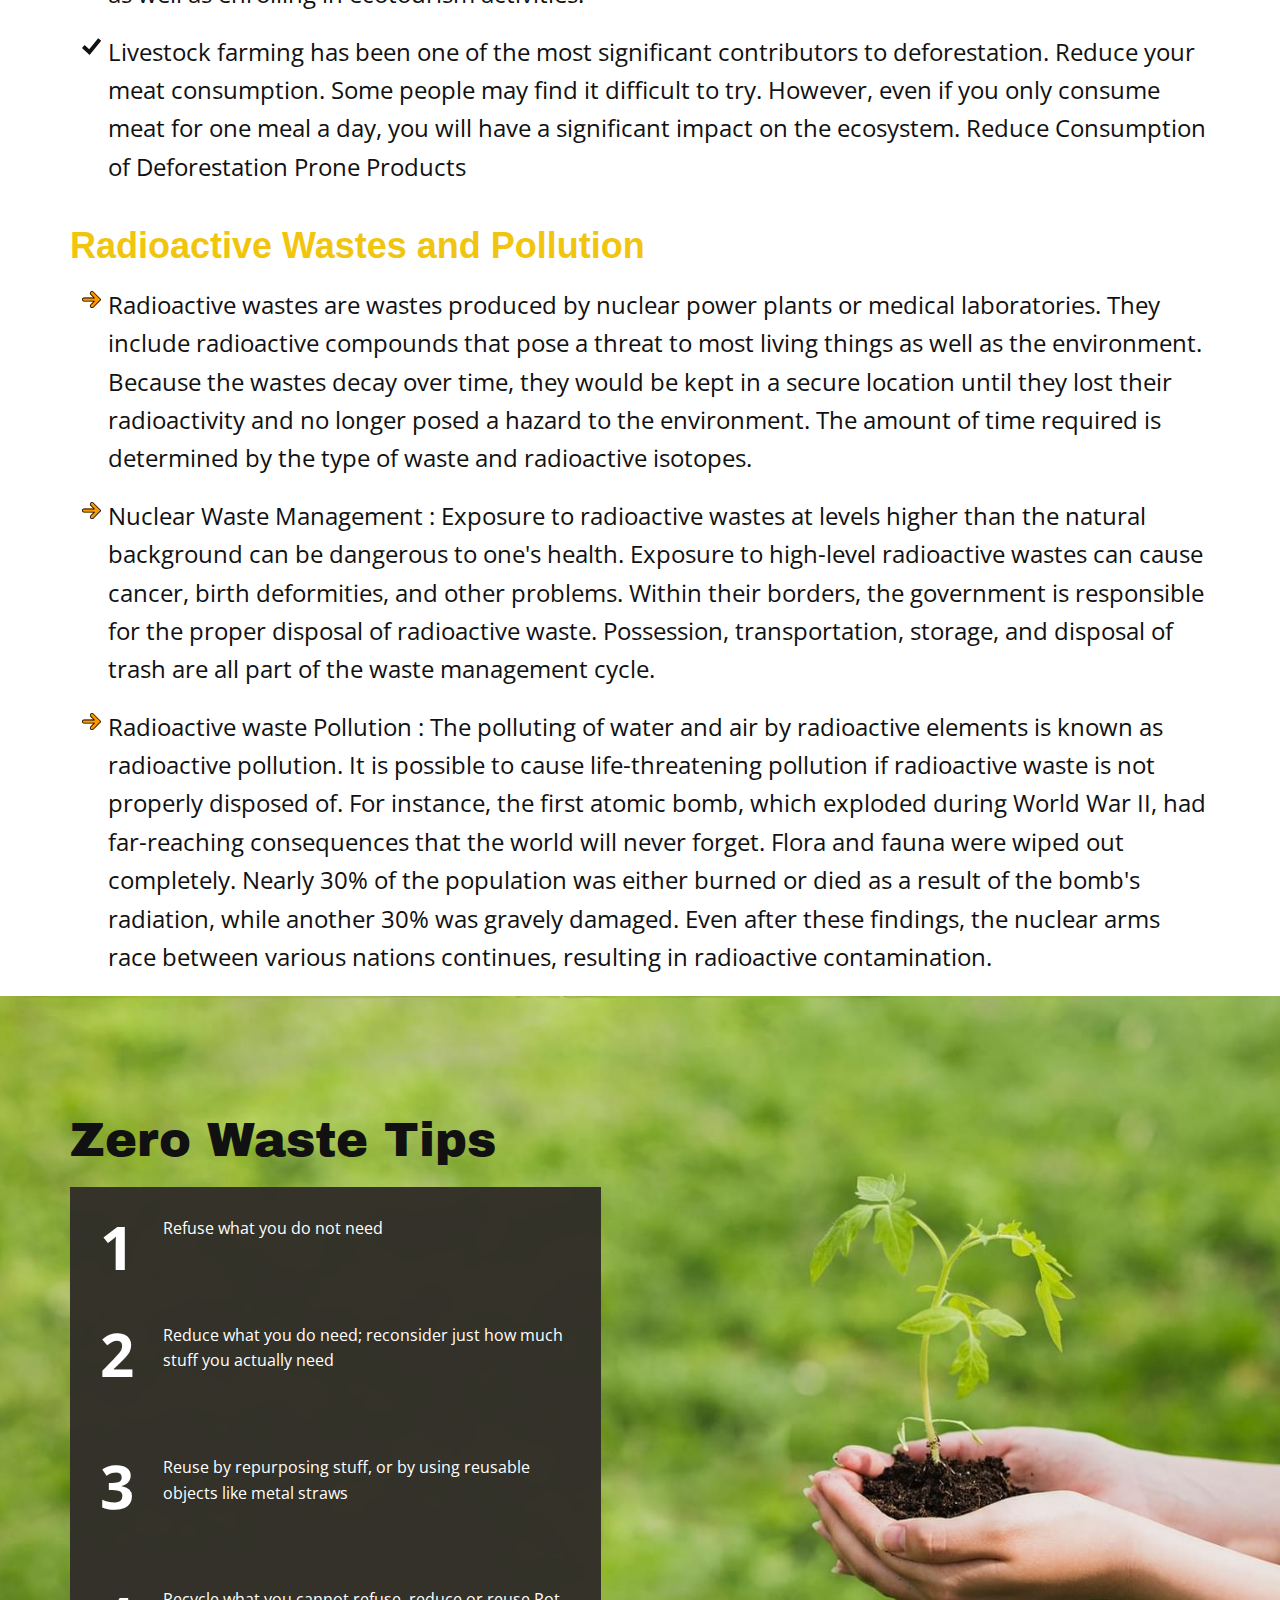
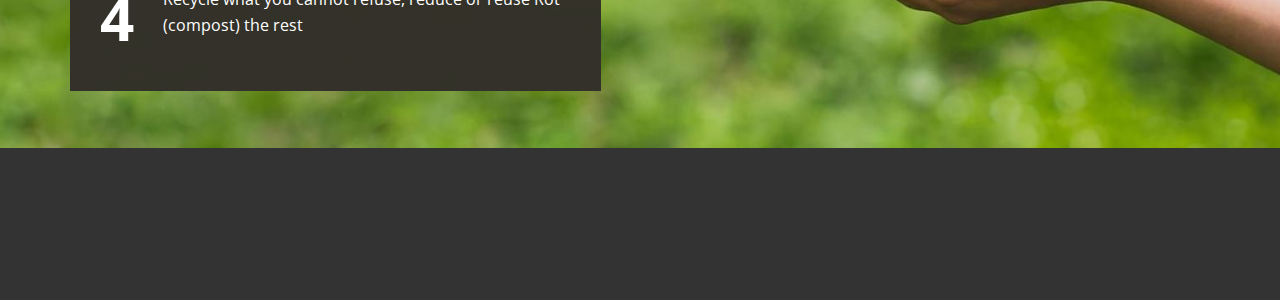
==== commit 560742a0: "new commit" ====
--- a/Site1/index.html
+++ b/Site1/index.html
@@ -113,7 +113,7 @@
           <span style="font-size: 3.75rem;">What exactly is Environmental Awareness?</span>
         </h1>
         <p class="u-large-text u-text u-text-default u-text-variant u-text-2">Environmental awareness is exactly what it sounds like: a conscious knowledge of the natural environment and the choices that either benefit or hurt it. It is also the recognition that the earth requires protection in order to survive. Furthermore, the term "environmentalism" refers to the belief that humans are responsible for protecting and preserving the environment from human-caused harm. As previously stated, human-made decisions are the primary cause of the planet's deterioration. Environmental activism on a wide scale is one of the most effective strategies to resist the destructive repercussions of these human decisions and assist the planet's health turn around.</p>
-        <a href="#" class="u-btn u-button-style u-palette-2-base u-btn-1">Read More</a>
+        
       </div>
     </section>
     <section class="u-clearfix u-section-3" id="sec-070c">
@@ -141,10 +141,135 @@
       <div class="u-clearfix u-sheet u-valign-middle u-sheet-1">
         <h1 class="u-custom-font u-font-roboto-slab u-text u-text-default u-text-palette-4-dark-2 u-text-1"><b>Eco </b>Time
         </h1>
-        <h4 class="u-custom-font u-font-roboto-slab u-text u-text-default u-text-grey-50 u-text-2">what we do and who we are</h4>
-        <p class="u-text u-text-grey-50 u-text-3">When you are faced with a large wall to fill, it’s important to fill it out with furniture that is proportionate to the scale of the wall so that whatever pieces you have sitting on or in front of the wall won’t be dwarfed by the wall.</p>
-        <a href="https://nicepage.com/templates" class="u-border-2 u-border-palette-4-dark-2 u-btn u-btn-rectangle u-button-style u-radius-0 u-btn-1">read more</a>
-      </div>
+        <h4 class="u-custom-font u-font-roboto-slab u-text u-text-default u-text-grey-50 u-text-2">Why Yoy Should Care?</h4>
+        <p class="u-text u-text-grey-50 u-text-3">A Clean Environment Is Essential for Healthy Living: The more you don't care about our environment, the more it will become polluted with contaminants and toxins that have a harmful impact on our health. </p>
+        
+      </div>
+    </section>
+    <section class="u-align-left u-clearfix u-block-342c-1" custom-posts-hash="[]" data-style="blank.hflip" data-section-properties="{&quot;margin&quot;:&quot;none&quot;,&quot;stretch&quot;:true}" id="carousel_c36e" data-source="functional_fix" data-id="342c">
+      <div class="u-clearfix u-sheet u-block-342c-2"><h2 class="u-custom-font u-font-montserrat u-text u-block-342c-3">The major causes for environmental degradation:<br><span style="font-weight: 700;" class="u-text-palette-4-base">​​​<br>1.</span><span class="u-text-palette-4-base" style="font-weight: 700;">Air Pollution:</span>&nbsp;<span class="u-text-palette-4-base">​</span>&nbsp;</h2><ul class="u-custom-list u-indent-0 u-spacing-19 u-text u-block-342c-16"><li style="margin-left: 1.1em;"><div class="u-list-icon u-block-342c-17"><svg xmlns="http://www.w3.org/2000/svg" xmlns:xlink="http://www.w3.org/1999/xlink" version="1.1" xml:space="preserve" class="u-svg-content" viewBox="0 0 24 24" id="svg-54b5" style="font-size: 1.2em; margin: -1.2em;"><path d="m23.526 5.101c-.04-.399-.231-.759-.541-1.014l-2.318-1.904c-.639-.524-1.585-.432-2.111.207l-9.745 11.86-3.916-3.355c-.628-.536-1.576-.465-2.115.163l-1.952 2.278c-.261.304-.388.691-.357 1.091s.215.764.52 1.024l7.403 6.346c.275.235.616.361.974.361.044 0 .089-.002.134-.006.405-.036.77-.229 1.028-.542l12.662-15.411c.255-.309.373-.7.334-1.098z" fill="#2196f3"></path><path d="m.638 13.173c-.304.354-.452.807-.417 1.273.036.466.251.891.606 1.194l7.403 6.346v.001c.321.273.719.421 1.136.421.052 0 .104-.003.156-.007.472-.042.898-.266 1.199-.632l12.665-15.411c.613-.746.504-1.852-.242-2.464l-2.318-1.904c-.744-.612-1.848-.504-2.463.24l-9.584 11.665-3.722-3.189c-.732-.627-1.839-.543-2.467.189zm3.444-1.329 4.303 3.688c.153.131.348.196.554.178.201-.018.386-.115.514-.271l10.07-12.255c.087-.107.246-.123.352-.035l2.318 1.904c.107.088.123.246.035.353l-12.664 15.41c-.058.07-.132.087-.171.09-.039.006-.115.001-.185-.059l-7.404-6.346c-.068-.059-.083-.132-.086-.171-.003-.038.001-.113.06-.182l1.952-2.278c.089-.102.247-.116.352-.026z"></path></svg></div>​<span style="font-size: 1.5rem;">Air pollution is defined as the release of pollutants into the atmosphere
+    that are damaging to human health and the environment, such as gases,
+    particles, biological molecules, and so on.</span></li><li style="margin-left: 1.1em;"><div class="u-list-icon u-block-342c-17"><svg xmlns="http://www.w3.org/2000/svg" xmlns:xlink="http://www.w3.org/1999/xlink" version="1.1" xml:space="preserve" class="u-svg-content" viewBox="0 0 24 24" id="svg-54b5" style="font-size: 1.2em; margin: -1.2em;"><path d="m23.526 5.101c-.04-.399-.231-.759-.541-1.014l-2.318-1.904c-.639-.524-1.585-.432-2.111.207l-9.745 11.86-3.916-3.355c-.628-.536-1.576-.465-2.115.163l-1.952 2.278c-.261.304-.388.691-.357 1.091s.215.764.52 1.024l7.403 6.346c.275.235.616.361.974.361.044 0 .089-.002.134-.006.405-.036.77-.229 1.028-.542l12.662-15.411c.255-.309.373-.7.334-1.098z" fill="#2196f3"></path><path d="m.638 13.173c-.304.354-.452.807-.417 1.273.036.466.251.891.606 1.194l7.403 6.346v.001c.321.273.719.421 1.136.421.052 0 .104-.003.156-.007.472-.042.898-.266 1.199-.632l12.665-15.411c.613-.746.504-1.852-.242-2.464l-2.318-1.904c-.744-.612-1.848-.504-2.463.24l-9.584 11.665-3.722-3.189c-.732-.627-1.839-.543-2.467.189zm3.444-1.329 4.303 3.688c.153.131.348.196.554.178.201-.018.386-.115.514-.271l10.07-12.255c.087-.107.246-.123.352-.035l2.318 1.904c.107.088.123.246.035.353l-12.664 15.41c-.058.07-.132.087-.171.09-.039.006-.115.001-.185-.059l-7.404-6.346c-.068-.059-.083-.132-.086-.171-.003-.038.001-.113.06-.182l1.952-2.278c.089-.102.247-.116.352-.026z"></path></svg></div><span style="font-size: 1.5rem;">
+    Causes :&nbsp; Automobiles, mining,
+    industries and factories, fossil fuels, and other factors contribute to it.&nbsp;</span></li><li style="margin-left: 1.1em;"><div class="u-list-icon u-block-342c-17"><svg xmlns="http://www.w3.org/2000/svg" xmlns:xlink="http://www.w3.org/1999/xlink" version="1.1" xml:space="preserve" class="u-svg-content" viewBox="0 0 24 24" id="svg-54b5" style="font-size: 1.2em; margin: -1.2em;"><path d="m23.526 5.101c-.04-.399-.231-.759-.541-1.014l-2.318-1.904c-.639-.524-1.585-.432-2.111.207l-9.745 11.86-3.916-3.355c-.628-.536-1.576-.465-2.115.163l-1.952 2.278c-.261.304-.388.691-.357 1.091s.215.764.52 1.024l7.403 6.346c.275.235.616.361.974.361.044 0 .089-.002.134-.006.405-.036.77-.229 1.028-.542l12.662-15.411c.255-.309.373-.7.334-1.098z" fill="#2196f3"></path><path d="m.638 13.173c-.304.354-.452.807-.417 1.273.036.466.251.891.606 1.194l7.403 6.346v.001c.321.273.719.421 1.136.421.052 0 .104-.003.156-.007.472-.042.898-.266 1.199-.632l12.665-15.411c.613-.746.504-1.852-.242-2.464l-2.318-1.904c-.744-.612-1.848-.504-2.463.24l-9.584 11.665-3.722-3.189c-.732-.627-1.839-.543-2.467.189zm3.444-1.329 4.303 3.688c.153.131.348.196.554.178.201-.018.386-.115.514-.271l10.07-12.255c.087-.107.246-.123.352-.035l2.318 1.904c.107.088.123.246.035.353l-12.664 15.41c-.058.07-.132.087-.171.09-.039.006-.115.001-.185-.059l-7.404-6.346c-.068-.059-.083-.132-.086-.171-.003-.038.001-.113.06-.182l1.952-2.278c.089-.102.247-.116.352-.026z"></path></svg></div><span style="font-size: 1.5rem;">Effects : Respiratory disorders, heart issues, lung cancer, pneumonia, and
+    asthama are all caused by air pollution. It also contributes to global warming,
+    ozone depletion, and acid rain. Air pollution affects wild life as well.</span></li><li style="margin-left: 1.1em;"><div class="u-list-icon u-block-342c-17"><svg xmlns="http://www.w3.org/2000/svg" xmlns:xlink="http://www.w3.org/1999/xlink" version="1.1" xml:space="preserve" class="u-svg-content" viewBox="0 0 24 24" id="svg-54b5" style="font-size: 1.2em; margin: -1.2em;"><path d="m23.526 5.101c-.04-.399-.231-.759-.541-1.014l-2.318-1.904c-.639-.524-1.585-.432-2.111.207l-9.745 11.86-3.916-3.355c-.628-.536-1.576-.465-2.115.163l-1.952 2.278c-.261.304-.388.691-.357 1.091s.215.764.52 1.024l7.403 6.346c.275.235.616.361.974.361.044 0 .089-.002.134-.006.405-.036.77-.229 1.028-.542l12.662-15.411c.255-.309.373-.7.334-1.098z" fill="#2196f3"></path><path d="m.638 13.173c-.304.354-.452.807-.417 1.273.036.466.251.891.606 1.194l7.403 6.346v.001c.321.273.719.421 1.136.421.052 0 .104-.003.156-.007.472-.042.898-.266 1.199-.632l12.665-15.411c.613-.746.504-1.852-.242-2.464l-2.318-1.904c-.744-.612-1.848-.504-2.463.24l-9.584 11.665-3.722-3.189c-.732-.627-1.839-.543-2.467.189zm3.444-1.329 4.303 3.688c.153.131.348.196.554.178.201-.018.386-.115.514-.271l10.07-12.255c.087-.107.246-.123.352-.035l2.318 1.904c.107.088.123.246.035.353l-12.664 15.41c-.058.07-.132.087-.171.09-.039.006-.115.001-.185-.059l-7.404-6.346c-.068-.059-.083-.132-.086-.171-.003-.038.001-.113.06-.182l1.952-2.278c.089-.102.247-.116.352-.026z"></path></svg></div>How to control :&nbsp;</li><li style="margin-left: 1.1em;"><div class="u-list-icon u-block-342c-17"><svg xmlns="http://www.w3.org/2000/svg" xmlns:xlink="http://www.w3.org/1999/xlink" version="1.1" xml:space="preserve" class="u-svg-content" viewBox="0 0 24 24" id="svg-54b5" style="font-size: 1.2em; margin: -1.2em;"><path d="m23.526 5.101c-.04-.399-.231-.759-.541-1.014l-2.318-1.904c-.639-.524-1.585-.432-2.111.207l-9.745 11.86-3.916-3.355c-.628-.536-1.576-.465-2.115.163l-1.952 2.278c-.261.304-.388.691-.357 1.091s.215.764.52 1.024l7.403 6.346c.275.235.616.361.974.361.044 0 .089-.002.134-.006.405-.036.77-.229 1.028-.542l12.662-15.411c.255-.309.373-.7.334-1.098z" fill="#2196f3"></path><path d="m.638 13.173c-.304.354-.452.807-.417 1.273.036.466.251.891.606 1.194l7.403 6.346v.001c.321.273.719.421 1.136.421.052 0 .104-.003.156-.007.472-.042.898-.266 1.199-.632l12.665-15.411c.613-.746.504-1.852-.242-2.464l-2.318-1.904c-.744-.612-1.848-.504-2.463.24l-9.584 11.665-3.722-3.189c-.732-.627-1.839-.543-2.467.189zm3.444-1.329 4.303 3.688c.153.131.348.196.554.178.201-.018.386-.115.514-.271l10.07-12.255c.087-.107.246-.123.352-.035l2.318 1.904c.107.088.123.246.035.353l-12.664 15.41c-.058.07-.132.087-.171.09-.039.006-.115.001-.185-.059l-7.404-6.346c-.068-.059-.083-.132-.086-.171-.003-.038.001-.113.06-.182l1.952-2.278c.089-.102.247-.116.352-.026z"></path></svg></div><span style="font-size: 1.5rem;">Energy Conversation : To
+    generate energy, a vast amount of fossil fuels are used. As a result, remember
+    to turn off all electrical equipment when not in use. As a result, you may
+    conserve the environment on a personal level.</span></li><li style="margin-left: 1.1em;"><div class="u-list-icon u-block-342c-17"><svg xmlns="http://www.w3.org/2000/svg" xmlns:xlink="http://www.w3.org/1999/xlink" version="1.1" xml:space="preserve" class="u-svg-content" viewBox="0 0 24 24" id="svg-54b5" style="font-size: 1.2em; margin: -1.2em;"><path d="m23.526 5.101c-.04-.399-.231-.759-.541-1.014l-2.318-1.904c-.639-.524-1.585-.432-2.111.207l-9.745 11.86-3.916-3.355c-.628-.536-1.576-.465-2.115.163l-1.952 2.278c-.261.304-.388.691-.357 1.091s.215.764.52 1.024l7.403 6.346c.275.235.616.361.974.361.044 0 .089-.002.134-.006.405-.036.77-.229 1.028-.542l12.662-15.411c.255-.309.373-.7.334-1.098z" fill="#2196f3"></path><path d="m.638 13.173c-.304.354-.452.807-.417 1.273.036.466.251.891.606 1.194l7.403 6.346v.001c.321.273.719.421 1.136.421.052 0 .104-.003.156-.007.472-.042.898-.266 1.199-.632l12.665-15.411c.613-.746.504-1.852-.242-2.464l-2.318-1.904c-.744-.612-1.848-.504-2.463.24l-9.584 11.665-3.722-3.189c-.732-.627-1.839-.543-2.467.189zm3.444-1.329 4.303 3.688c.153.131.348.196.554.178.201-.018.386-.115.514-.271l10.07-12.255c.087-.107.246-.123.352-.035l2.318 1.904c.107.088.123.246.035.353l-12.664 15.41c-.058.07-.132.087-.171.09-.039.006-.115.001-.185-.059l-7.404-6.346c-.068-.059-.083-.132-.086-.171-.003-.038.001-.113.06-.182l1.952-2.278c.089-.102.247-.116.352-.026z"></path></svg></div><span style="font-size: 1.5rem;">Reduce Using Vehicles :
+    Vehicles should not be used for shorter distances. Instead, people should use
+    public transportation to get from one location to another. Not only does this
+    reduce pollutants, but it also saves electricity.&nbsp;</span></li><li style="margin-left: 1.1em;"><div class="u-list-icon u-block-342c-17"><svg xmlns="http://www.w3.org/2000/svg" xmlns:xlink="http://www.w3.org/1999/xlink" version="1.1" xml:space="preserve" class="u-svg-content" viewBox="0 0 24 24" id="svg-54b5" style="font-size: 1.2em; margin: -1.2em;"><path d="m23.526 5.101c-.04-.399-.231-.759-.541-1.014l-2.318-1.904c-.639-.524-1.585-.432-2.111.207l-9.745 11.86-3.916-3.355c-.628-.536-1.576-.465-2.115.163l-1.952 2.278c-.261.304-.388.691-.357 1.091s.215.764.52 1.024l7.403 6.346c.275.235.616.361.974.361.044 0 .089-.002.134-.006.405-.036.77-.229 1.028-.542l12.662-15.411c.255-.309.373-.7.334-1.098z" fill="#2196f3"></path><path d="m.638 13.173c-.304.354-.452.807-.417 1.273.036.466.251.891.606 1.194l7.403 6.346v.001c.321.273.719.421 1.136.421.052 0 .104-.003.156-.007.472-.042.898-.266 1.199-.632l12.665-15.411c.613-.746.504-1.852-.242-2.464l-2.318-1.904c-.744-.612-1.848-.504-2.463.24l-9.584 11.665-3.722-3.189c-.732-.627-1.839-.543-2.467.189zm3.444-1.329 4.303 3.688c.153.131.348.196.554.178.201-.018.386-.115.514-.271l10.07-12.255c.087-.107.246-.123.352-.035l2.318 1.904c.107.088.123.246.035.353l-12.664 15.41c-.058.07-.132.087-.171.09-.039.006-.115.001-.185-.059l-7.404-6.346c-.068-.059-.083-.132-.086-.171-.003-.038.001-.113.06-.182l1.952-2.278c.089-.102.247-.116.352-.026z"></path></svg></div><span style="font-size: 1.5rem;">Using Cleaner Energy
+    Resourses : Solar, wind, and geothermal energy minimise air pollution to a
+    greater extent. Several countries, notably India, have adopted the utilisation
+    of these resources as a means of reducing pollution.&nbsp;</span></li><li style="margin-left: 1.1em;"><div class="u-list-icon u-block-342c-17"><svg xmlns="http://www.w3.org/2000/svg" xmlns:xlink="http://www.w3.org/1999/xlink" version="1.1" xml:space="preserve" class="u-svg-content" viewBox="0 0 24 24" id="svg-54b5" style="font-size: 1.2em; margin: -1.2em;"><path d="m23.526 5.101c-.04-.399-.231-.759-.541-1.014l-2.318-1.904c-.639-.524-1.585-.432-2.111.207l-9.745 11.86-3.916-3.355c-.628-.536-1.576-.465-2.115.163l-1.952 2.278c-.261.304-.388.691-.357 1.091s.215.764.52 1.024l7.403 6.346c.275.235.616.361.974.361.044 0 .089-.002.134-.006.405-.036.77-.229 1.028-.542l12.662-15.411c.255-.309.373-.7.334-1.098z" fill="#2196f3"></path><path d="m.638 13.173c-.304.354-.452.807-.417 1.273.036.466.251.891.606 1.194l7.403 6.346v.001c.321.273.719.421 1.136.421.052 0 .104-.003.156-.007.472-.042.898-.266 1.199-.632l12.665-15.411c.613-.746.504-1.852-.242-2.464l-2.318-1.904c-.744-.612-1.848-.504-2.463.24l-9.584 11.665-3.722-3.189c-.732-.627-1.839-.543-2.467.189zm3.444-1.329 4.303 3.688c.153.131.348.196.554.178.201-.018.386-.115.514-.271l10.07-12.255c.087-.107.246-.123.352-.035l2.318 1.904c.107.088.123.246.035.353l-12.664 15.41c-.058.07-.132.087-.171.09-.039.006-.115.001-.185-.059l-7.404-6.346c-.068-.059-.083-.132-.086-.171-.003-.038.001-.113.06-.182l1.952-2.278c.089-.102.247-.116.352-.026z"></path></svg></div><span style="font-size: 1.5rem;">Tree Plantation : A vast
+    amount of contaminants in the air are reduced by plants and trees. Planting
+    trees in places with high pollution levels will, in theory, be quite effective.
+    Through her contributions, Saalumarada Thimmakka, an Indian environmentalist
+    from Karnataka, played a big part in planting trees and improving the environment.&nbsp;</span></li><li style="margin-left: 1.1em;"><div class="u-list-icon u-block-342c-17"><svg xmlns="http://www.w3.org/2000/svg" xmlns:xlink="http://www.w3.org/1999/xlink" version="1.1" xml:space="preserve" class="u-svg-content" viewBox="0 0 24 24" id="svg-54b5" style="font-size: 1.2em; margin: -1.2em;"><path d="m23.526 5.101c-.04-.399-.231-.759-.541-1.014l-2.318-1.904c-.639-.524-1.585-.432-2.111.207l-9.745 11.86-3.916-3.355c-.628-.536-1.576-.465-2.115.163l-1.952 2.278c-.261.304-.388.691-.357 1.091s.215.764.52 1.024l7.403 6.346c.275.235.616.361.974.361.044 0 .089-.002.134-.006.405-.036.77-.229 1.028-.542l12.662-15.411c.255-.309.373-.7.334-1.098z" fill="#2196f3"></path><path d="m.638 13.173c-.304.354-.452.807-.417 1.273.036.466.251.891.606 1.194l7.403 6.346v.001c.321.273.719.421 1.136.421.052 0 .104-.003.156-.007.472-.042.898-.266 1.199-.632l12.665-15.411c.613-.746.504-1.852-.242-2.464l-2.318-1.904c-.744-.612-1.848-.504-2.463.24l-9.584 11.665-3.722-3.189c-.732-.627-1.839-.543-2.467.189zm3.444-1.329 4.303 3.688c.153.131.348.196.554.178.201-.018.386-.115.514-.271l10.07-12.255c.087-.107.246-.123.352-.035l2.318 1.904c.107.088.123.246.035.353l-12.664 15.41c-.058.07-.132.087-.171.09-.039.006-.115.001-.185-.059l-7.404-6.346c-.068-.059-.083-.132-.086-.171-.003-.038.001-.113.06-.182l1.952-2.278c.089-.102.247-.116.352-.026z"></path></svg></div><span style="font-size: 1.5rem;">Reduce Industrial Pollutions
+    : The gas emitted by fireplaces in homes and factories is extremely dangerous
+    for air pollution and has a significant negative impact on air quality. If
+    consumption cannot be reduced, filters should be used, as this will help to
+    limit the effect&nbsp;<br></span></li></ul></div>
+    </section>
+    <section class="u-align-left u-clearfix u-block-daa3-1" custom-posts-hash="[]" data-style="blank.hflip" data-section-properties="{&quot;margin&quot;:&quot;none&quot;,&quot;stretch&quot;:true}" id="carousel_d863" data-source="functional_fix" data-id="daa3">
+      <div class="u-clearfix u-sheet u-block-daa3-2"><h2 class="u-text u-text-palette-4-base u-block-daa3-18">2. Water Pollution:</h2><ul class="u-custom-list u-indent-0 u-spacing-19 u-text u-block-daa3-16"><li style="margin-left: 1.1em;"><div class="u-list-icon u-text-palette-4-base u-block-daa3-17"><svg xmlns="http://www.w3.org/2000/svg" xmlns:xlink="http://www.w3.org/1999/xlink" version="1.1" xml:space="preserve" class="u-svg-content" viewBox="0 0 405.272 405.272" x="0px" y="0px" id="svg-49fb" style="font-size: 1.2em; margin: -1.2em;" data-color="rgb(17, 17, 17)"><g>
+      <path d="M393.401,124.425L179.603,338.208c-15.832,15.835-41.514,15.835-57.361,0L11.878,227.836   c-15.838-15.835-15.838-41.52,0-57.358c15.841-15.841,41.521-15.841,57.355-0.006l81.698,81.699L336.037,67.064   c15.841-15.841,41.523-15.829,57.358,0C409.23,82.902,409.23,108.578,393.401,124.425z"></path>
+    </g></svg></div>​​​<span style="font-size: 1.5rem;">Water pollution refers to the pollution of water bodies.
+    When industrial and agricultural effluents affect water bodies such as rivers,
+    lakes, oceans, groundwater, and aquifers, water pollution occurs.&nbsp;</span></li><li style="margin-left: 1.1em;"><div class="u-list-icon u-text-palette-4-base u-block-daa3-17"><svg xmlns="http://www.w3.org/2000/svg" xmlns:xlink="http://www.w3.org/1999/xlink" version="1.1" xml:space="preserve" class="u-svg-content" viewBox="0 0 405.272 405.272" x="0px" y="0px" id="svg-49fb" style="font-size: 1.2em; margin: -1.2em;" data-color="rgb(17, 17, 17)"><g>
+      <path d="M393.401,124.425L179.603,338.208c-15.832,15.835-41.514,15.835-57.361,0L11.878,227.836   c-15.838-15.835-15.838-41.52,0-57.358c15.841-15.841,41.521-15.841,57.355-0.006l81.698,81.699L336.037,67.064   c15.841-15.841,41.523-15.829,57.358,0C409.23,82.902,409.23,108.578,393.401,124.425z"></path>
+    </g></svg></div><span style="font-size: 1.5rem;">Causes: Industrial wastes, social and religious behaviours, urbanisation,
+    deforestation, detergents, fertilisers, and agricultural runoff such as
+    pesticides and insecticides are all contributors of water pollution.&nbsp;</span></li><li style="margin-left: 1.1em;"><div class="u-list-icon u-text-palette-4-base u-block-daa3-17"><svg xmlns="http://www.w3.org/2000/svg" xmlns:xlink="http://www.w3.org/1999/xlink" version="1.1" xml:space="preserve" class="u-svg-content" viewBox="0 0 405.272 405.272" x="0px" y="0px" id="svg-49fb" style="font-size: 1.2em; margin: -1.2em;" data-color="rgb(17, 17, 17)"><g>
+      <path d="M393.401,124.425L179.603,338.208c-15.832,15.835-41.514,15.835-57.361,0L11.878,227.836   c-15.838-15.835-15.838-41.52,0-57.358c15.841-15.841,41.521-15.841,57.355-0.006l81.698,81.699L336.037,67.064   c15.841-15.841,41.523-15.829,57.358,0C409.23,82.902,409.23,108.578,393.401,124.425z"></path>
+    </g></svg></div><span style="font-size: 1.5rem;">Effects : Water contamination has a significant impact on aquatic life. It
+    has an impact on the food chain because people who eat sea food absorb the
+    contaminants into their bodies and contract illnesses like hepatitis from fecal
+    contamination in water sources. Water contamination has a significant impact on
+    the ecosystem and has the potential to destroy it.</span></li><li style="margin-left: 1.1em;"><div class="u-list-icon u-text-palette-4-base u-block-daa3-17"><svg xmlns="http://www.w3.org/2000/svg" xmlns:xlink="http://www.w3.org/1999/xlink" version="1.1" xml:space="preserve" class="u-svg-content" viewBox="0 0 405.272 405.272" x="0px" y="0px" id="svg-49fb" style="font-size: 1.2em; margin: -1.2em;" data-color="rgb(17, 17, 17)"><g>
+      <path d="M393.401,124.425L179.603,338.208c-15.832,15.835-41.514,15.835-57.361,0L11.878,227.836   c-15.838-15.835-15.838-41.52,0-57.358c15.841-15.841,41.521-15.841,57.355-0.006l81.698,81.699L336.037,67.064   c15.841-15.841,41.523-15.829,57.358,0C409.23,82.902,409.23,108.578,393.401,124.425z"></path>
+    </g></svg></div><span style="font-size: 1.5rem;">How to Control :&nbsp;</span></li><li style="margin-left: 1.1em;"><div class="u-list-icon u-text-palette-4-base u-block-daa3-17"><svg xmlns="http://www.w3.org/2000/svg" xmlns:xlink="http://www.w3.org/1999/xlink" version="1.1" xml:space="preserve" class="u-svg-content" viewBox="0 0 405.272 405.272" x="0px" y="0px" id="svg-49fb" style="font-size: 1.2em; margin: -1.2em;" data-color="rgb(17, 17, 17)"><g>
+      <path d="M393.401,124.425L179.603,338.208c-15.832,15.835-41.514,15.835-57.361,0L11.878,227.836   c-15.838-15.835-15.838-41.52,0-57.358c15.841-15.841,41.521-15.841,57.355-0.006l81.698,81.699L336.037,67.064   c15.841-15.841,41.523-15.829,57.358,0C409.23,82.902,409.23,108.578,393.401,124.425z"></path>
+    </g></svg></div><span style="font-size: 1.5rem;">Treatment before Discharge :
+    Industries should treat their polluted water before discharging it to the water
+    bodies.</span></li><li style="margin-left: 1.1em;"><div class="u-list-icon u-text-palette-4-base u-block-daa3-17"><svg xmlns="http://www.w3.org/2000/svg" xmlns:xlink="http://www.w3.org/1999/xlink" version="1.1" xml:space="preserve" class="u-svg-content" viewBox="0 0 405.272 405.272" x="0px" y="0px" id="svg-49fb" style="font-size: 1.2em; margin: -1.2em;" data-color="rgb(17, 17, 17)"><g>
+      <path d="M393.401,124.425L179.603,338.208c-15.832,15.835-41.514,15.835-57.361,0L11.878,227.836   c-15.838-15.835-15.838-41.52,0-57.358c15.841-15.841,41.521-15.841,57.355-0.006l81.698,81.699L336.037,67.064   c15.841-15.841,41.523-15.829,57.358,0C409.23,82.902,409.23,108.578,393.401,124.425z"></path>
+    </g></svg></div><span style="font-size: 1.5rem;">Reuse : Water should be
+    reused where ever it can be , as reusing reduces further pollution of pure
+    water .&nbsp;</span></li><li style="margin-left: 1.1em;"><div class="u-list-icon u-text-palette-4-base u-block-daa3-17"><svg xmlns="http://www.w3.org/2000/svg" xmlns:xlink="http://www.w3.org/1999/xlink" version="1.1" xml:space="preserve" class="u-svg-content" viewBox="0 0 405.272 405.272" x="0px" y="0px" id="svg-49fb" style="font-size: 1.2em; margin: -1.2em;" data-color="rgb(17, 17, 17)"><g>
+      <path d="M393.401,124.425L179.603,338.208c-15.832,15.835-41.514,15.835-57.361,0L11.878,227.836   c-15.838-15.835-15.838-41.52,0-57.358c15.841-15.841,41.521-15.841,57.355-0.006l81.698,81.699L336.037,67.064   c15.841-15.841,41.523-15.829,57.358,0C409.23,82.902,409.23,108.578,393.401,124.425z"></path>
+    </g></svg></div><span style="font-size: 1.5rem;">Water Hyacinth : A very special
+    plant, the Water Hyacinth can absorb dissolved toxic chemicals such as cadmium
+    and other such elements. Establishing these in regions prone to such kinds of
+    pollutants will reduce the adverse effects to a large extent.&nbsp;</span></li><li style="margin-left: 1.1em;"><div class="u-list-icon u-text-palette-4-base u-block-daa3-17"><svg xmlns="http://www.w3.org/2000/svg" xmlns:xlink="http://www.w3.org/1999/xlink" version="1.1" xml:space="preserve" class="u-svg-content" viewBox="0 0 405.272 405.272" x="0px" y="0px" id="svg-49fb" style="font-size: 1.2em; margin: -1.2em;" data-color="rgb(17, 17, 17)"><g>
+      <path d="M393.401,124.425L179.603,338.208c-15.832,15.835-41.514,15.835-57.361,0L11.878,227.836   c-15.838-15.835-15.838-41.52,0-57.358c15.841-15.841,41.521-15.841,57.355-0.006l81.698,81.699L336.037,67.064   c15.841-15.841,41.523-15.829,57.358,0C409.23,82.902,409.23,108.578,393.401,124.425z"></path>
+    </g></svg></div><span style="font-size: 1.5rem;">Chemical Treatment :
+    Precipitation, the ion exchange process, reverse osmosis, and coagulation are
+    some chemical processes that aid in the treatment of water pollution.&nbsp;</span></li><li style="margin-left: 1.1em;"><div class="u-list-icon u-text-palette-4-base u-block-daa3-17"><svg xmlns="http://www.w3.org/2000/svg" xmlns:xlink="http://www.w3.org/1999/xlink" version="1.1" xml:space="preserve" class="u-svg-content" viewBox="0 0 405.272 405.272" x="0px" y="0px" id="svg-49fb" style="font-size: 1.2em; margin: -1.2em;" data-color="rgb(17, 17, 17)"><g>
+      <path d="M393.401,124.425L179.603,338.208c-15.832,15.835-41.514,15.835-57.361,0L11.878,227.836   c-15.838-15.835-15.838-41.52,0-57.358c15.841-15.841,41.521-15.841,57.355-0.006l81.698,81.699L336.037,67.064   c15.841-15.841,41.523-15.829,57.358,0C409.23,82.902,409.23,108.578,393.401,124.425z"></path>
+    </g></svg></div><span style="font-size: 1.5rem;">Individual Level :&nbsp; Individually, reusing, reducing, and
+    recycling as much as possible will help to mitigate the effects of water
+    contamination.&nbsp;&nbsp;&nbsp;of dangerous gases absorbed in the air.</span></li></ul></div>
+    </section>
+    <section class="u-align-left u-clearfix u-block-932d-1" custom-posts-hash="[]" data-style="blank.hflip" data-section-properties="{&quot;margin&quot;:&quot;none&quot;,&quot;stretch&quot;:true}" id="carousel_d4d0" data-source="functional_fix" data-id="932d">
+      <div class="u-clearfix u-sheet u-block-932d-2"><h2 class="u-text u-text-palette-4-base u-block-932d-18">3. Deforestation:</h2><ul class="u-custom-list u-indent-0 u-spacing-19 u-text u-block-932d-16"><li style="margin-left: 1.1em;"><div class="u-list-icon u-block-932d-17"><svg xmlns="http://www.w3.org/2000/svg" xmlns:xlink="http://www.w3.org/1999/xlink" version="1.1" xml:space="preserve" class="u-svg-content" viewBox="0 0 512 512" id="svg-77d9" data-color="#f44336" style="font-size: 1.2em; margin: -1.2em;"><path d="m202.6 478-202.6-186.6 70.5-76.6 121.5 111.9 239.4-292.7 80.6 65.9z" fill="currentColor"></path></svg></div><span style="font-size: 1.5rem;">​Deforestation is the loss of forest land for other
+    purposes such as agricultural crops, urbanisation, or mining operations around
+    the world. Deforestation is also defined as the removal of forests, which
+    causes many ecological and environmental imbalances .&nbsp;</span></li><li style="margin-left: 1.1em;"><div class="u-list-icon u-block-932d-17"><svg xmlns="http://www.w3.org/2000/svg" xmlns:xlink="http://www.w3.org/1999/xlink" version="1.1" xml:space="preserve" class="u-svg-content" viewBox="0 0 512 512" id="svg-77d9" data-color="#f44336" style="font-size: 1.2em; margin: -1.2em;"><path d="m202.6 478-202.6-186.6 70.5-76.6 121.5 111.9 239.4-292.7 80.6 65.9z" fill="currentColor"></path></svg></div><span style="font-size: 1.5rem;">Causes : Agricultural operations are the primary
+    culprit, with deforestation accounting for 80% of the total. Paper,
+    matchsticks, furniture, and other wood-based sectors all require a significant
+    amount of wood supplies. Another reason is overpopulation and population shift.
+    Forest fires are another significant factor.&nbsp;</span></li><li style="margin-left: 1.1em;"><div class="u-list-icon u-block-932d-17"><svg xmlns="http://www.w3.org/2000/svg" xmlns:xlink="http://www.w3.org/1999/xlink" version="1.1" xml:space="preserve" class="u-svg-content" viewBox="0 0 512 512" id="svg-77d9" data-color="#f44336" style="font-size: 1.2em; margin: -1.2em;"><path d="m202.6 478-202.6-186.6 70.5-76.6 121.5 111.9 239.4-292.7 80.6 65.9z" fill="currentColor"></path></svg></div><span style="font-size: 1.5rem;">Effects : Deforestation has a significant impact
+    on the climate. Climate change is caused by an imbalance in air temperature, a
+    drier climate, and more severe environmental conditions. The ratio of
+    greenhouse gases in the atmosphere has increased as a result of ongoing
+    deforestation. Soil loses its ability to store water, resulting in floods in
+    certain areas and droughts in others. Habitat loss has resulted in the
+    extinction of a number of animal species. Our oceans are becoming more acidic
+    as a result of increased carbon dioxide levels in the atmosphere caused by
+    deforestation and the combustion of fossil fuels. Forests not only provide home
+    for wildlife, but they also help to conserve medicinal plants.&nbsp;</span></li><li style="margin-left: 1.1em;"><div class="u-list-icon u-block-932d-17"><svg xmlns="http://www.w3.org/2000/svg" xmlns:xlink="http://www.w3.org/1999/xlink" version="1.1" xml:space="preserve" class="u-svg-content" viewBox="0 0 512 512" id="svg-77d9" data-color="#f44336" style="font-size: 1.2em; margin: -1.2em;"><path d="m202.6 478-202.6-186.6 70.5-76.6 121.5 111.9 239.4-292.7 80.6 65.9z" fill="currentColor"></path></svg></div><span style="font-size: 1.5rem;">How to
+    Control&nbsp; :&nbsp;</span></li><li style="margin-left: 1.1em;"><div class="u-list-icon u-block-932d-17"><svg xmlns="http://www.w3.org/2000/svg" xmlns:xlink="http://www.w3.org/1999/xlink" version="1.1" xml:space="preserve" class="u-svg-content" viewBox="0 0 512 512" id="svg-77d9" data-color="#f44336" style="font-size: 1.2em; margin: -1.2em;"><path d="m202.6 478-202.6-186.6 70.5-76.6 121.5 111.9 239.4-292.7 80.6 65.9z" fill="currentColor"></path></svg></div><span style="font-size: 1.5rem;">The most effective way to combat deforestation is to
+    impose a set of regulations and laws that control tree chopping.
+    <!--[if !supportLists]-->·&nbsp;&nbsp;&nbsp;&nbsp;&nbsp;&nbsp;
+    <!--[endif]-->Defending
+    old-growth forests against illicit logging and reducing logging.</span></li><li style="margin-left: 1.1em;"><div class="u-list-icon u-block-932d-17"><svg xmlns="http://www.w3.org/2000/svg" xmlns:xlink="http://www.w3.org/1999/xlink" version="1.1" xml:space="preserve" class="u-svg-content" viewBox="0 0 512 512" id="svg-77d9" data-color="#f44336" style="font-size: 1.2em; margin: -1.2em;"><path d="m202.6 478-202.6-186.6 70.5-76.6 121.5 111.9 239.4-292.7 80.6 65.9z" fill="currentColor"></path></svg></div><span style="font-size: 1.5rem;">Printing
+    paper, notebooks, napkins, toilet paper, and other types of paper are all used
+    on a regular basis. Reduce your use, reduce your paper waste, and choose
+    recycled paper products.</span></li><li style="margin-left: 1.1em;"><div class="u-list-icon u-block-932d-17"><svg xmlns="http://www.w3.org/2000/svg" xmlns:xlink="http://www.w3.org/1999/xlink" version="1.1" xml:space="preserve" class="u-svg-content" viewBox="0 0 512 512" id="svg-77d9" data-color="#f44336" style="font-size: 1.2em; margin: -1.2em;"><path d="m202.6 478-202.6-186.6 70.5-76.6 121.5 111.9 239.4-292.7 80.6 65.9z" fill="currentColor"></path></svg></div><span style="font-size: 1.5rem;">Educating
+    local populations and tourists about the need of forest preservation and
+    development, as well as enrolling in ecotourism activities.
+    &nbsp; &nbsp; &nbsp;</span></li><li style="margin-left: 1.1em;"><div class="u-list-icon u-block-932d-17"><svg xmlns="http://www.w3.org/2000/svg" xmlns:xlink="http://www.w3.org/1999/xlink" version="1.1" xml:space="preserve" class="u-svg-content" viewBox="0 0 512 512" id="svg-77d9" data-color="#f44336" style="font-size: 1.2em; margin: -1.2em;"><path d="m202.6 478-202.6-186.6 70.5-76.6 121.5 111.9 239.4-292.7 80.6 65.9z" fill="currentColor"></path></svg></div><span style="font-size: 1.5rem;"><!--[endif]-->Livestock
+    farming has been one of the most significant contributors to deforestation.
+    Reduce your meat consumption. Some people may find it difficult to try.
+    However, even if you only consume meat for one meal a day, you will have a significant
+    impact on the ecosystem.
+    Reduce Consumption of Deforestation Prone
+    Products</span></li></ul></div>
+    </section>
+    <section class="u-align-left u-clearfix u-block-3271-1" custom-posts-hash="[]" data-style="blank.hflip" data-section-properties="{&quot;margin&quot;:&quot;none&quot;,&quot;stretch&quot;:true}" id="carousel_09e4" data-source="functional_fix" data-id="3271">
+      <div class="u-clearfix u-sheet u-block-3271-2"><h2 class="u-custom-font u-font-montserrat u-text u-block-3271-3">​<span style="font-weight: 700;" class="u-text-palette-3-base">Radioactive Wastes and Pollution</span>&nbsp;</h2><ul class="u-custom-list u-indent-0 u-spacing-19 u-text u-block-3271-16"><li style="margin-left: 1.1em;"><div class="u-list-icon u-block-3271-17"><svg xmlns="http://www.w3.org/2000/svg" xmlns:xlink="http://www.w3.org/1999/xlink" version="1.1" xml:space="preserve" class="u-svg-content" viewBox="0 0 512 512" id="svg-47a4" style="font-size: 1.2em; margin: -1.2em;"><path d="m306.2 45.8c-21.8-21.8-57.2-21.8-79.1 0s-21.8 57.2 0 79.1l77.8 77.8h-251.6c-29.4 0-53.3 23.9-53.3 53.3 0 29.5 23.9 53.3 53.3 53.3h251.6l-77.8 77.8c-21.8 21.8-21.8 57.2 0 79.1s57.2 21.8 79.1 0l202.7-202.7c4.2-4.2 4.2-10.9 0-15.1z" fill="#ff9800"></path><path d="m266.7 482.6c-30.9 0-55.9-25-56-55.8 0-14.9 5.9-29.1 16.4-39.6l77.8-77.8h-251.6c-29.4-.1-53.3-23.9-53.3-53.4s23.9-53.3 53.3-53.3h251.6l-77.8-77.8c-21.8-21.8-21.8-57.2 0-79.1s57.2-21.8 79.1 0l202.7 202.7c4.2 4.2 4.2 10.9 0 15.1l-202.7 202.6c-10.5 10.5-24.7 16.4-39.5 16.4zm-213.4-258.6c-17.7 0-32 14.3-32 32s14.3 32 32 32h277.3c5.9 0 10.7 4.8 10.7 10.6 0 2.8-1.1 5.6-3.1 7.6l-96 96c-13.5 13.5-13.5 35.4 0 48.9s35.4 13.5 48.9 0l195.2-195.1-195.2-195.1c-13.5-13.5-35.4-13.5-48.9 0s-13.5 35.4 0 48.9l96 96c4.2 4.2 4.2 10.9 0 15.1-2 2-4.7 3.1-7.6 3.1z"></path></svg></div>​<span style="font-size: 1.5rem;">
+    Radioactive wastes are wastes produced by
+    nuclear power plants or medical laboratories. They include radioactive
+    compounds that pose a threat to most living things as well as the environment.
+    Because the wastes decay over time, they would be kept in a secure location
+    until they lost their radioactivity and no longer posed a hazard to the
+    environment. The amount of time required is determined by the type of waste and
+    radioactive isotopes.</span></li><li style="margin-left: 1.1em;"><div class="u-list-icon u-block-3271-17"><svg xmlns="http://www.w3.org/2000/svg" xmlns:xlink="http://www.w3.org/1999/xlink" version="1.1" xml:space="preserve" class="u-svg-content" viewBox="0 0 512 512" id="svg-47a4" style="font-size: 1.2em; margin: -1.2em;"><path d="m306.2 45.8c-21.8-21.8-57.2-21.8-79.1 0s-21.8 57.2 0 79.1l77.8 77.8h-251.6c-29.4 0-53.3 23.9-53.3 53.3 0 29.5 23.9 53.3 53.3 53.3h251.6l-77.8 77.8c-21.8 21.8-21.8 57.2 0 79.1s57.2 21.8 79.1 0l202.7-202.7c4.2-4.2 4.2-10.9 0-15.1z" fill="#ff9800"></path><path d="m266.7 482.6c-30.9 0-55.9-25-56-55.8 0-14.9 5.9-29.1 16.4-39.6l77.8-77.8h-251.6c-29.4-.1-53.3-23.9-53.3-53.4s23.9-53.3 53.3-53.3h251.6l-77.8-77.8c-21.8-21.8-21.8-57.2 0-79.1s57.2-21.8 79.1 0l202.7 202.7c4.2 4.2 4.2 10.9 0 15.1l-202.7 202.6c-10.5 10.5-24.7 16.4-39.5 16.4zm-213.4-258.6c-17.7 0-32 14.3-32 32s14.3 32 32 32h277.3c5.9 0 10.7 4.8 10.7 10.6 0 2.8-1.1 5.6-3.1 7.6l-96 96c-13.5 13.5-13.5 35.4 0 48.9s35.4 13.5 48.9 0l195.2-195.1-195.2-195.1c-13.5-13.5-35.4-13.5-48.9 0s-13.5 35.4 0 48.9l96 96c4.2 4.2 4.2 10.9 0 15.1-2 2-4.7 3.1-7.6 3.1z"></path></svg></div><span style="font-size: 1.5rem;">Nuclear Waste Management : Exposure to radioactive wastes at levels higher
+    than the natural background can be dangerous to one's health. Exposure to
+    high-level radioactive wastes can cause cancer, birth deformities, and other
+    problems. Within their borders, the government is responsible for the proper
+    disposal of radioactive waste. Possession, transportation, storage, and
+    disposal of trash are all part of the waste management cycle.&nbsp;</span></li><li style="margin-left: 1.1em;"><div class="u-list-icon u-block-3271-17"><svg xmlns="http://www.w3.org/2000/svg" xmlns:xlink="http://www.w3.org/1999/xlink" version="1.1" xml:space="preserve" class="u-svg-content" viewBox="0 0 512 512" id="svg-47a4" style="font-size: 1.2em; margin: -1.2em;"><path d="m306.2 45.8c-21.8-21.8-57.2-21.8-79.1 0s-21.8 57.2 0 79.1l77.8 77.8h-251.6c-29.4 0-53.3 23.9-53.3 53.3 0 29.5 23.9 53.3 53.3 53.3h251.6l-77.8 77.8c-21.8 21.8-21.8 57.2 0 79.1s57.2 21.8 79.1 0l202.7-202.7c4.2-4.2 4.2-10.9 0-15.1z" fill="#ff9800"></path><path d="m266.7 482.6c-30.9 0-55.9-25-56-55.8 0-14.9 5.9-29.1 16.4-39.6l77.8-77.8h-251.6c-29.4-.1-53.3-23.9-53.3-53.4s23.9-53.3 53.3-53.3h251.6l-77.8-77.8c-21.8-21.8-21.8-57.2 0-79.1s57.2-21.8 79.1 0l202.7 202.7c4.2 4.2 4.2 10.9 0 15.1l-202.7 202.6c-10.5 10.5-24.7 16.4-39.5 16.4zm-213.4-258.6c-17.7 0-32 14.3-32 32s14.3 32 32 32h277.3c5.9 0 10.7 4.8 10.7 10.6 0 2.8-1.1 5.6-3.1 7.6l-96 96c-13.5 13.5-13.5 35.4 0 48.9s35.4 13.5 48.9 0l195.2-195.1-195.2-195.1c-13.5-13.5-35.4-13.5-48.9 0s-13.5 35.4 0 48.9l96 96c4.2 4.2 4.2 10.9 0 15.1-2 2-4.7 3.1-7.6 3.1z"></path></svg></div><span style="font-size: 1.5rem;">Radioactive waste Pollution : The polluting of water and air by radioactive
+    elements is known as radioactive pollution. It is possible to cause
+    life-threatening pollution if radioactive waste is not properly disposed of.
+    For instance, the first atomic bomb, which exploded during World War II, had
+    far-reaching consequences that the world will never forget. Flora and fauna
+    were wiped out completely. Nearly 30% of the population was either burned or
+    died as a result of the bomb's radiation, while another 30% was gravely
+    damaged. Even after these findings, the nuclear arms race between various
+    nations continu</span><span style="font-size: 1.5rem;">es, resulting in radioactive contamination.</span></li></ul></div>
     </section>
     <section class="u-clearfix u-image u-section-5" id="carousel_b3e3">
       <div class="u-clearfix u-sheet u-valign-middle u-sheet-1">
@@ -154,31 +279,30 @@
             <div class="u-container-style u-list-item u-opacity u-opacity-90 u-palette-3-dark-3 u-repeater-item u-list-item-1">
               <div class="u-container-layout u-similar-container u-valign-top u-container-layout-1">
                 <p class="u-text u-text-body-alt-color u-text-2">1</p>
-                <p class="u-text u-text-body-alt-color u-text-3">Sample text. Click to select the text box. Click again or double click to start editing the text.</p>
+                <p class="u-text u-text-body-alt-color u-text-3">Refuse what you do not need</p>
               </div>
             </div>
             <div class="u-container-style u-list-item u-opacity u-opacity-90 u-palette-3-dark-3 u-repeater-item u-list-item-2">
               <div class="u-container-layout u-similar-container u-valign-top u-container-layout-2">
                 <p class="u-text u-text-body-alt-color u-text-4">2</p>
-                <p class="u-text u-text-body-alt-color u-text-5">Sample text. Click to select the text box. Click again or double click to start editing the text.</p>
+                <p class="u-text u-text-body-alt-color u-text-5">Reduce what you do need; reconsider just how much stuff you actually need</p>
               </div>
             </div>
             <div class="u-container-style u-list-item u-opacity u-opacity-90 u-palette-3-dark-3 u-repeater-item u-list-item-3">
               <div class="u-container-layout u-similar-container u-valign-top u-container-layout-3">
                 <p class="u-text u-text-body-alt-color u-text-6">3</p>
-                <p class="u-text u-text-body-alt-color u-text-7">Sample text. Click to select the text box. Click again or double click to start editing the text.</p>
+                <p class="u-text u-text-body-alt-color u-text-7">Reuse by repurposing stuff, or by using reusable objects like metal straws</p>
               </div>
             </div>
             <div class="u-container-style u-list-item u-opacity u-opacity-90 u-palette-3-dark-3 u-repeater-item u-list-item-4">
               <div class="u-container-layout u-similar-container u-valign-top u-container-layout-4">
                 <p class="u-text u-text-body-alt-color u-text-8">4</p>
-                <p class="u-text u-text-body-alt-color u-text-9">Sample text. Click to select the text box. Click again or double click to start editing the text.</p>
+                <p class="u-text u-text-body-alt-color u-text-9">Recycle what you cannot refuse, reduce or reuse
+                  Rot (compost) the rest</p>
               </div>
             </div>
           </div>
         </div>
-        <p class="u-text u-text-black u-text-10">Image by <a href="https://www.freepik.com/free-photos-vectors/people" class="u-border-1 u-border-grey-75 u-btn u-button-style u-none u-text-body-color u-btn-1">Freepik</a>
-        </p>
       </div>
     </section>
     
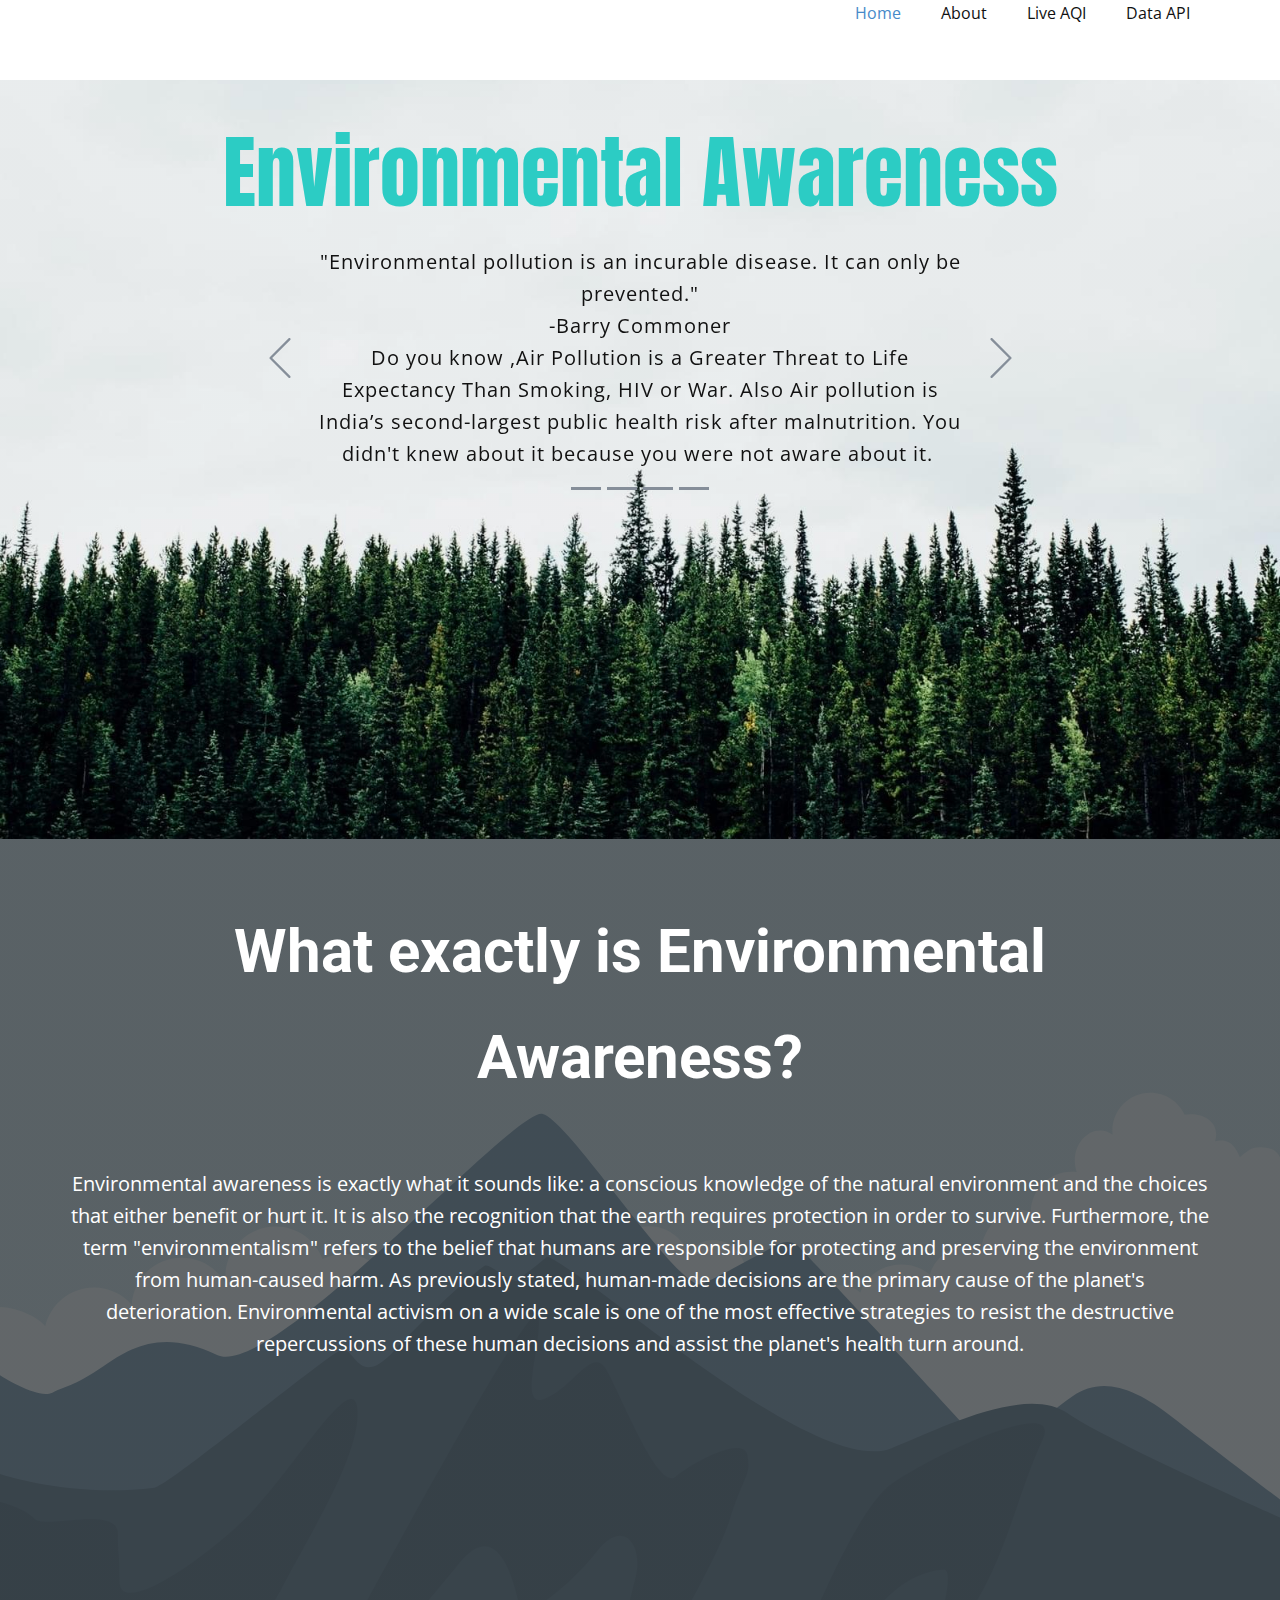
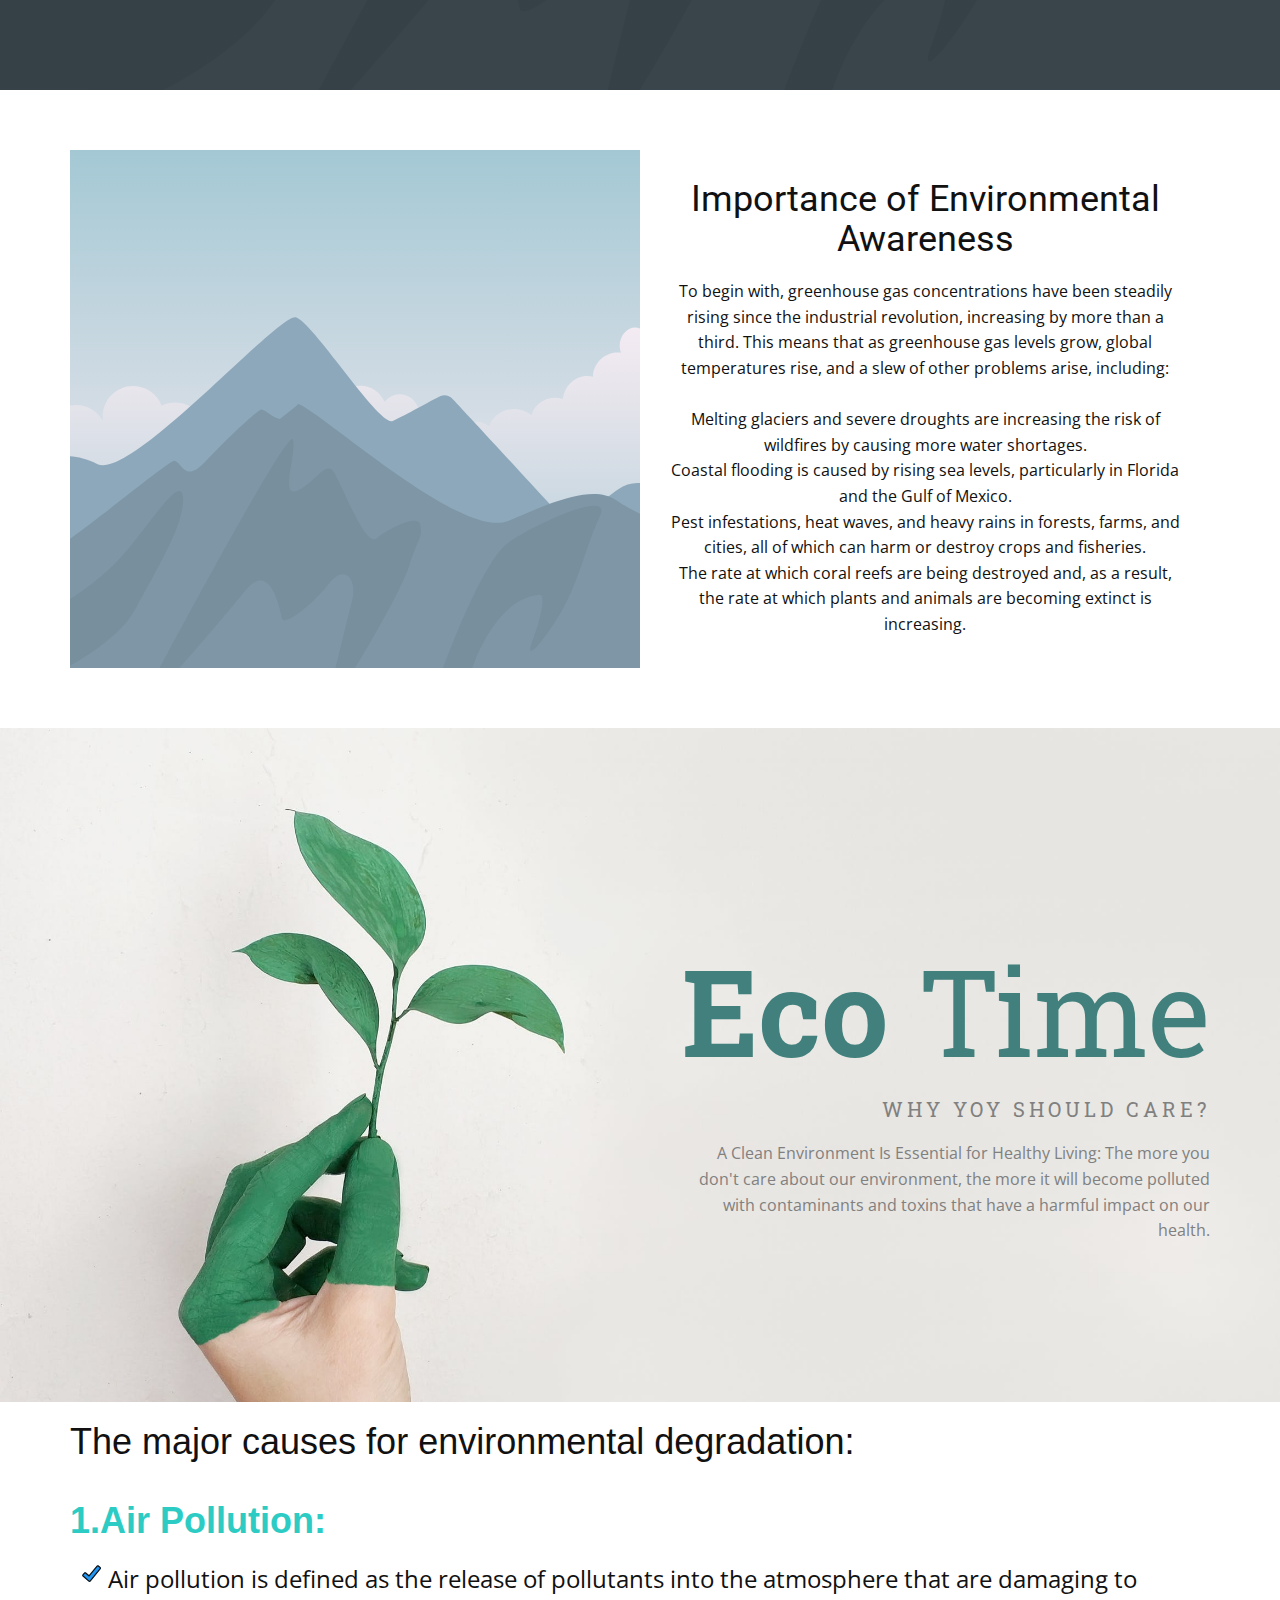
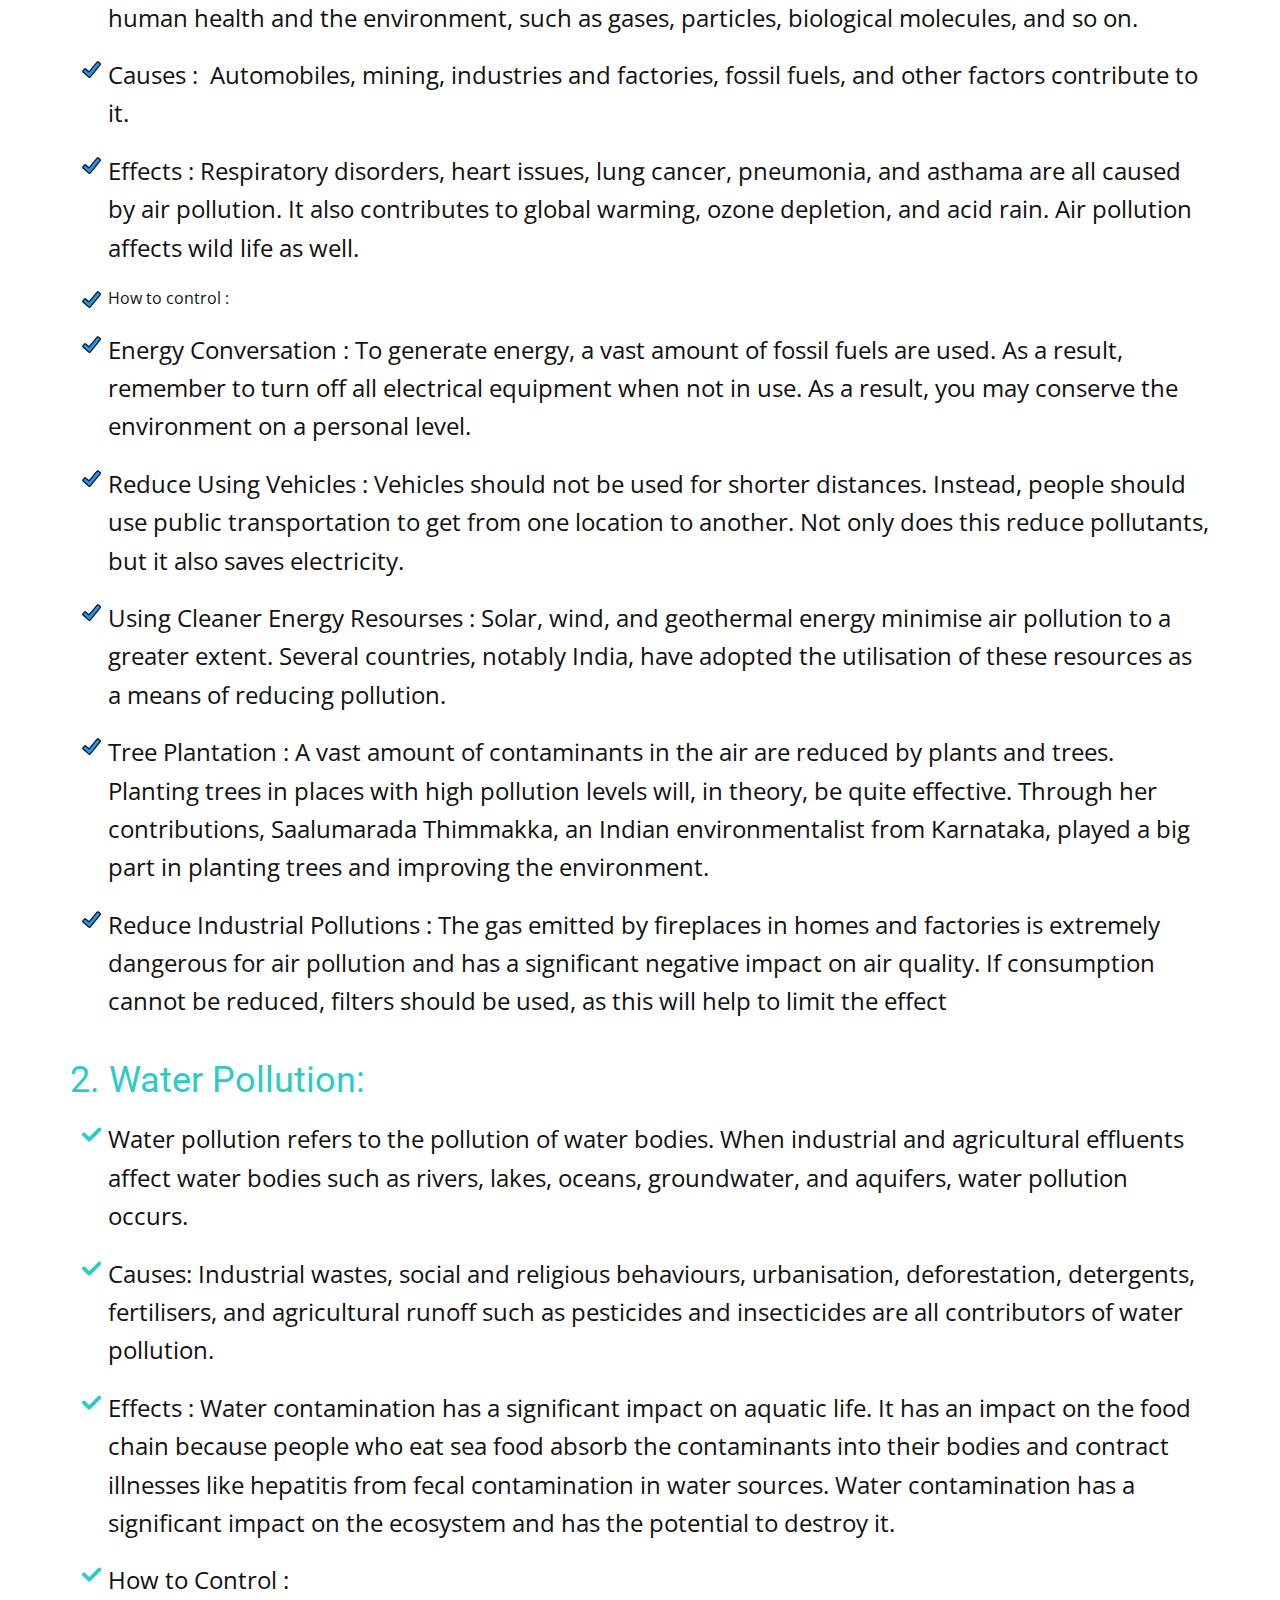
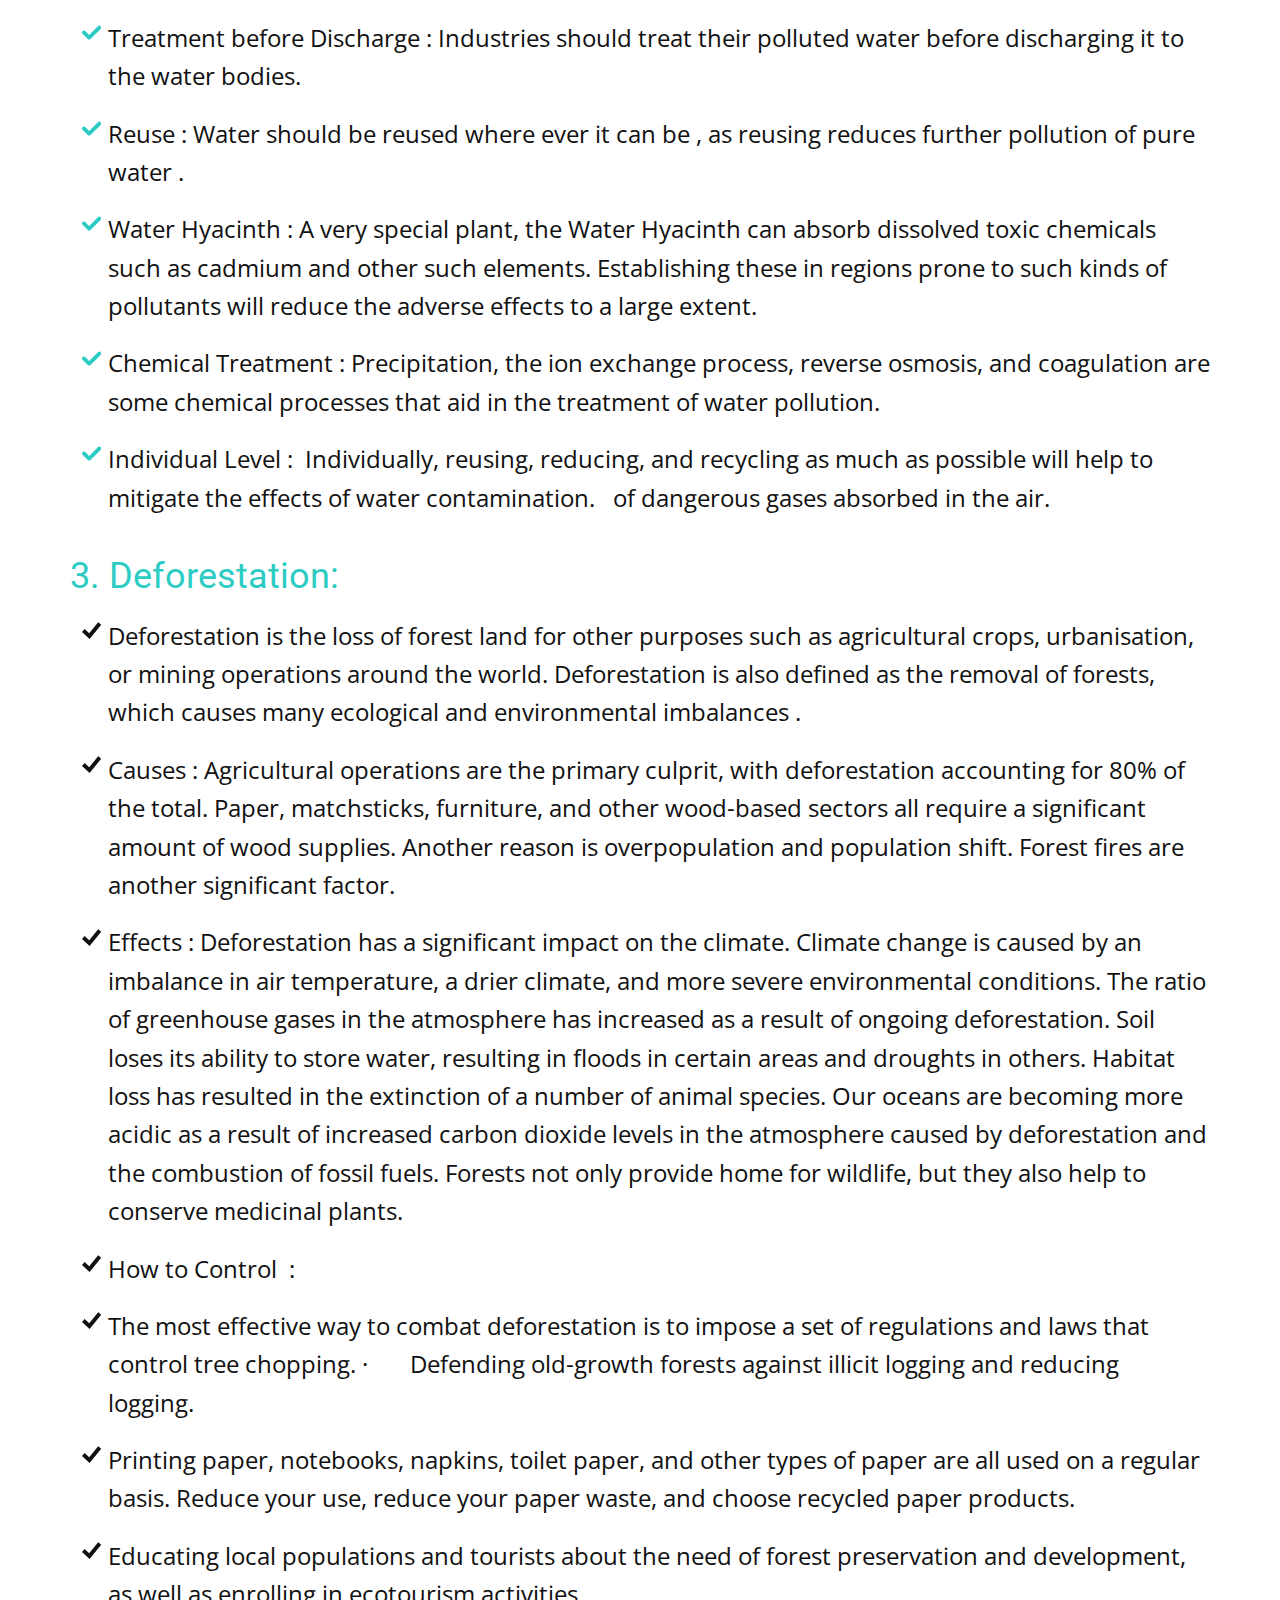
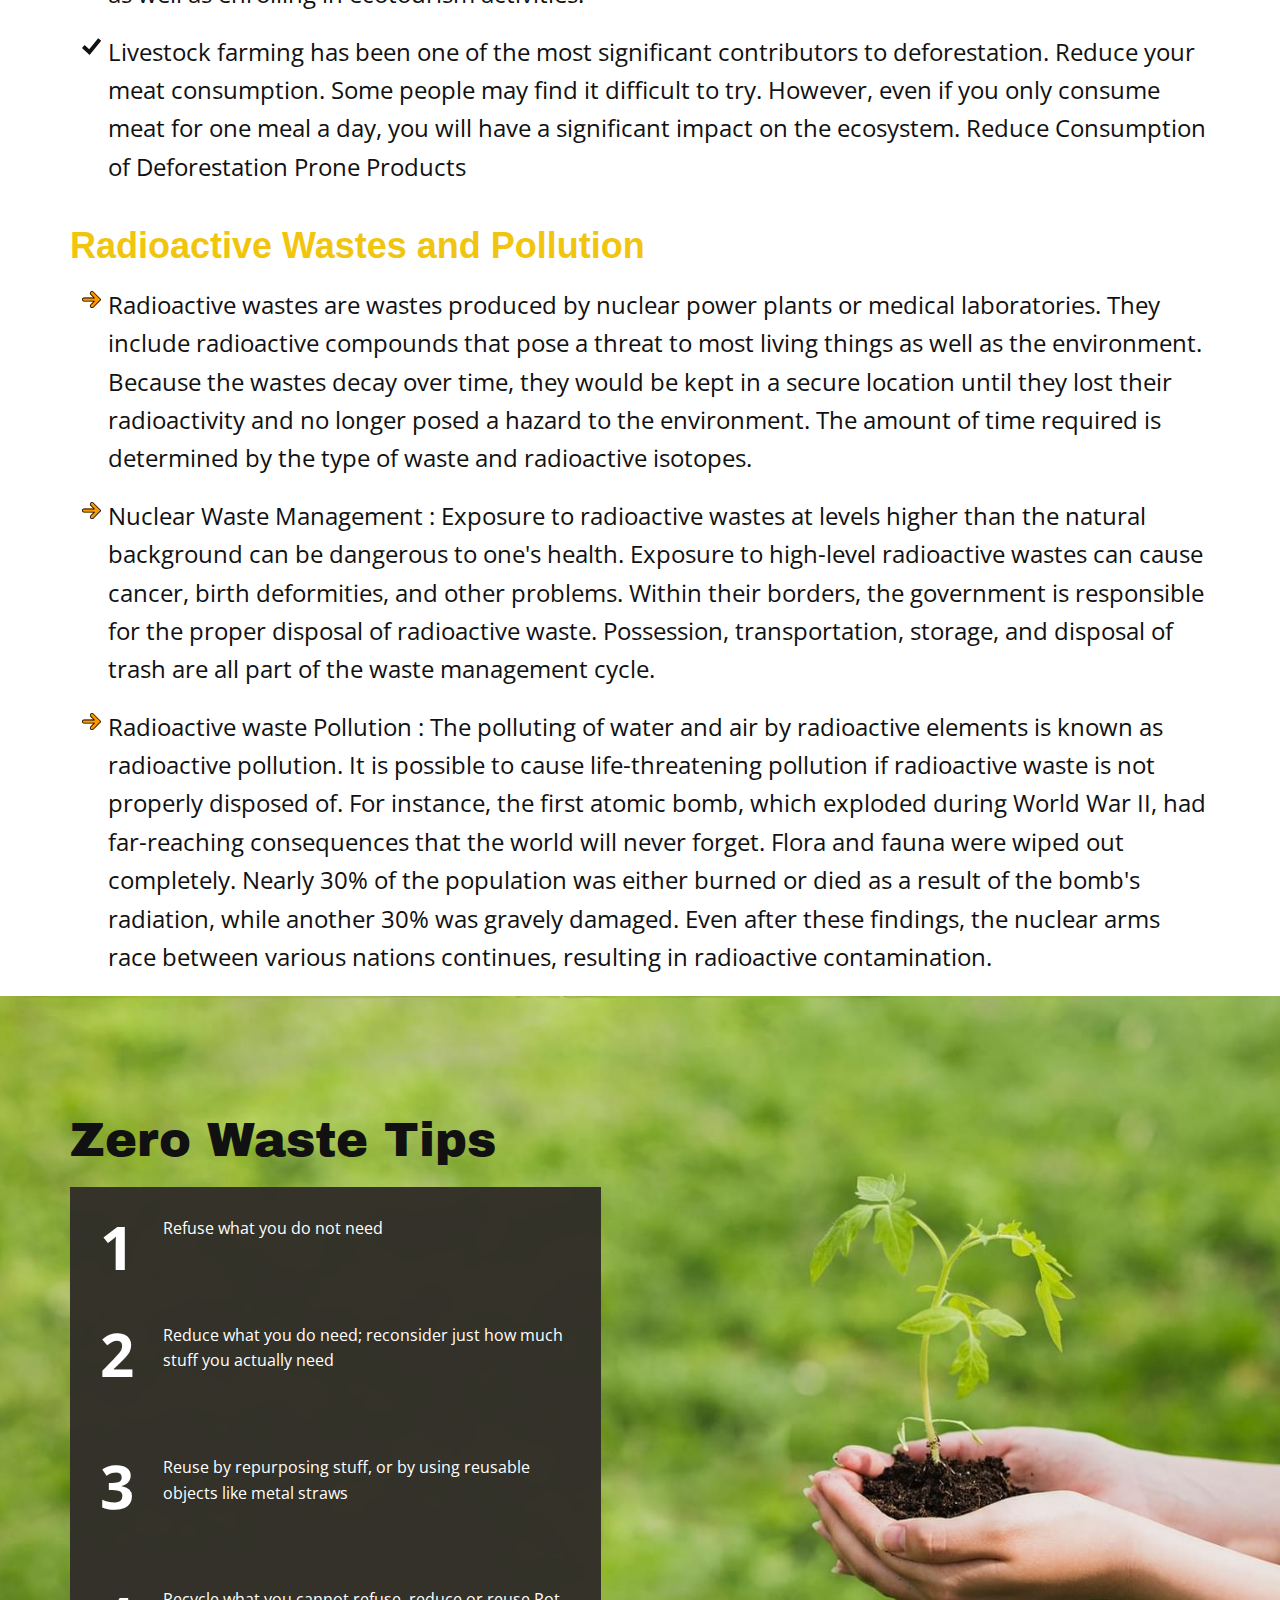
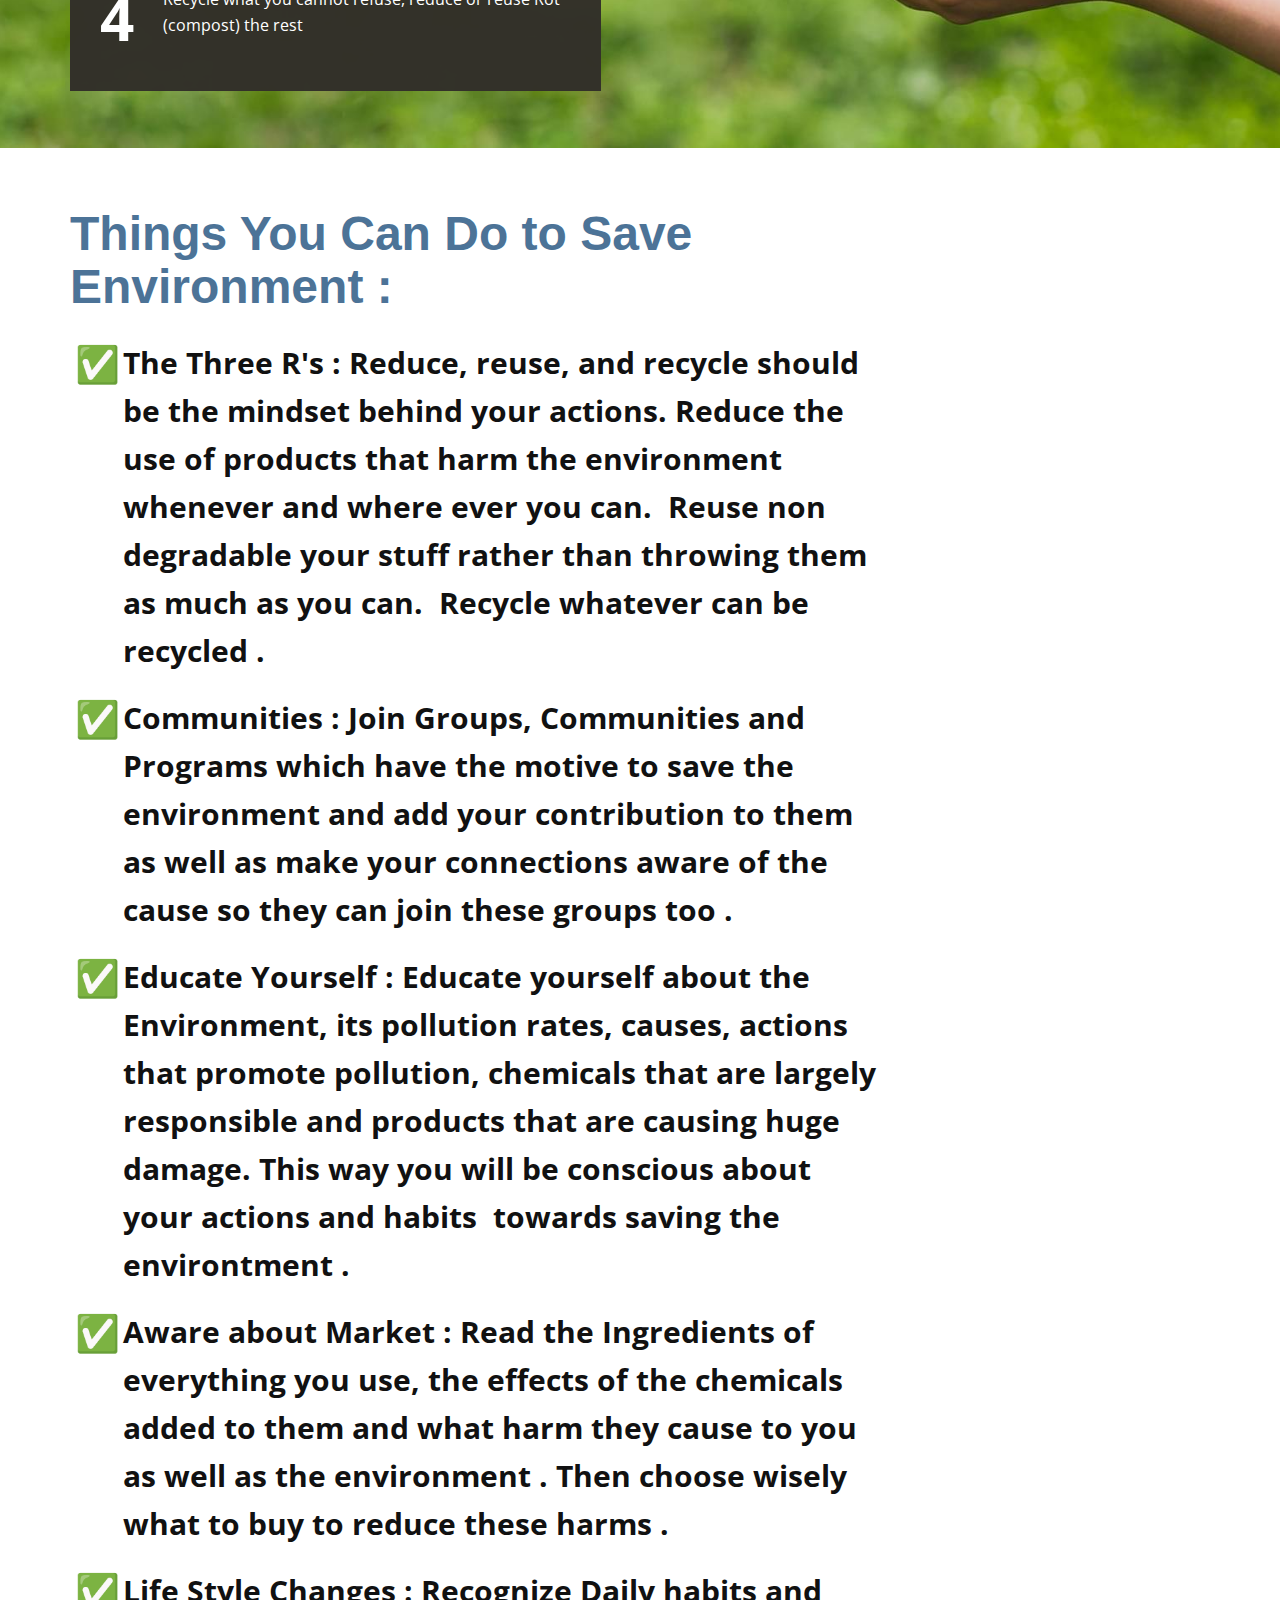
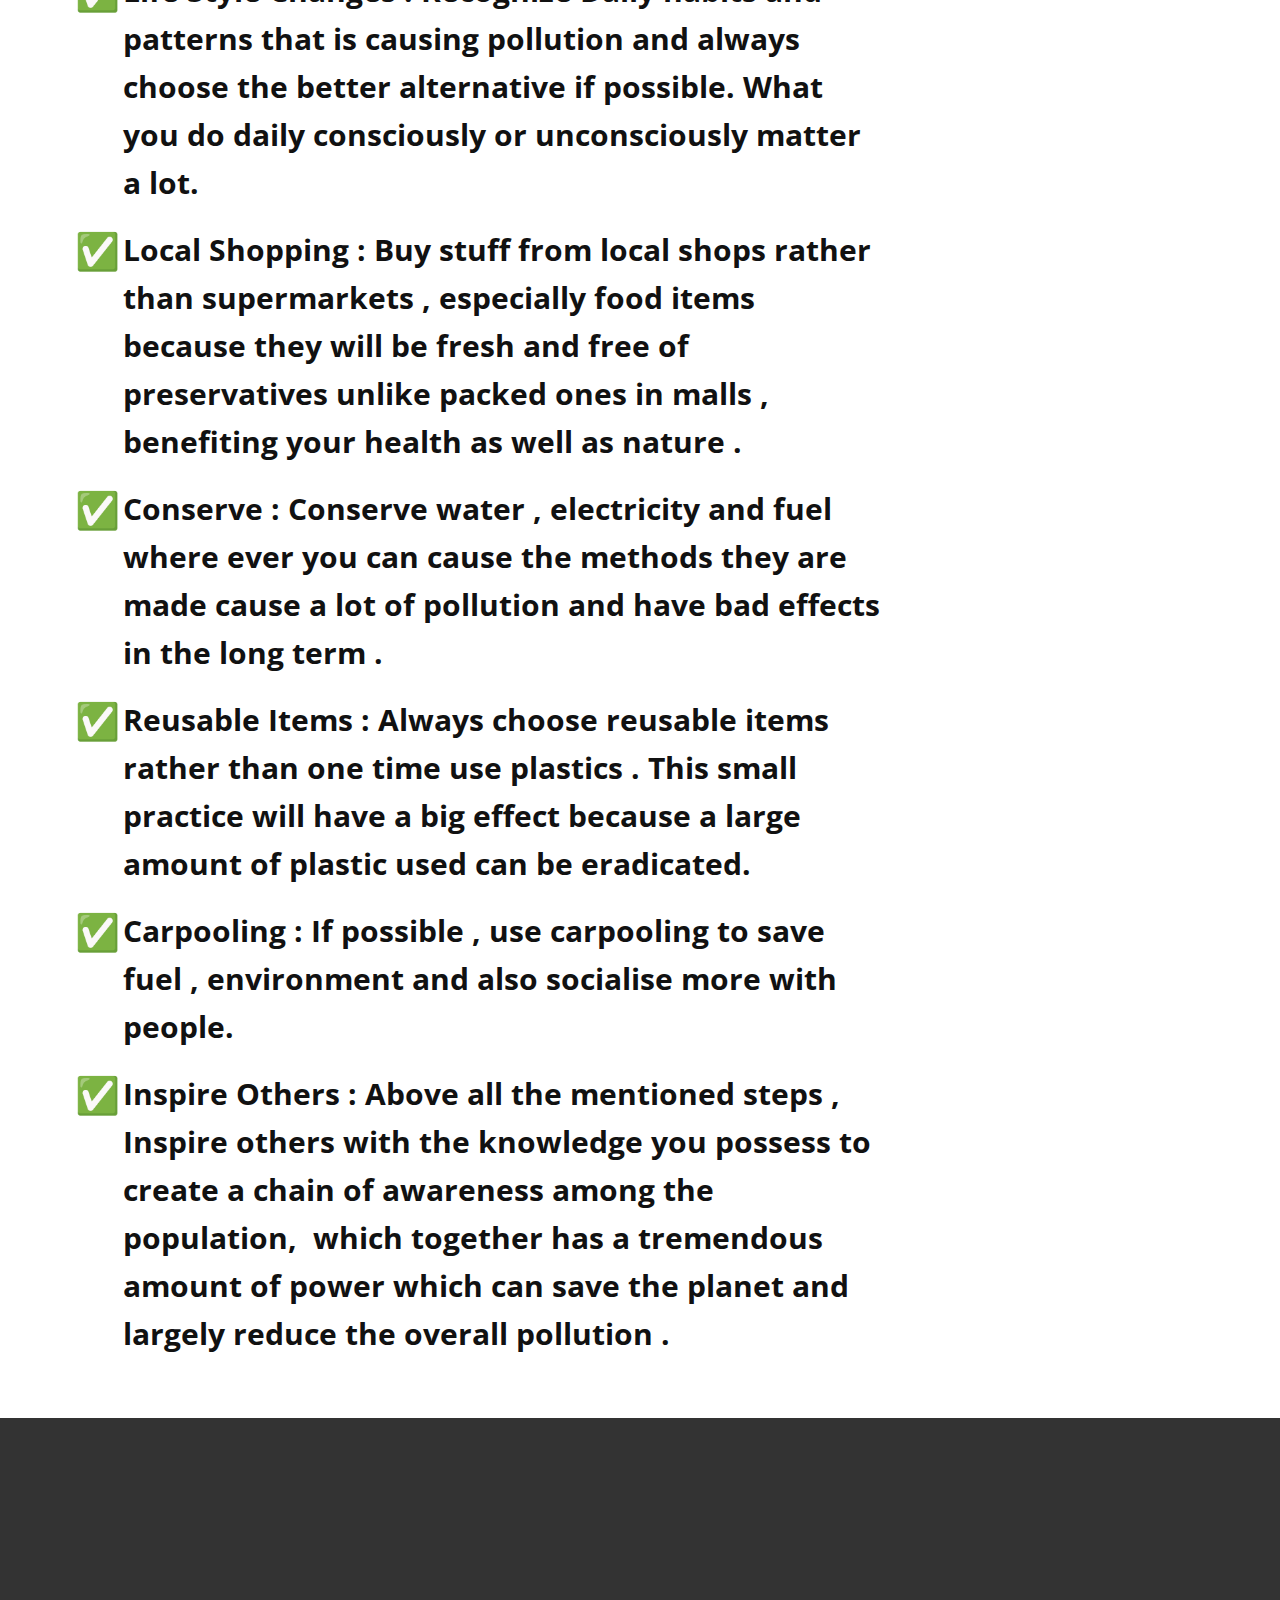
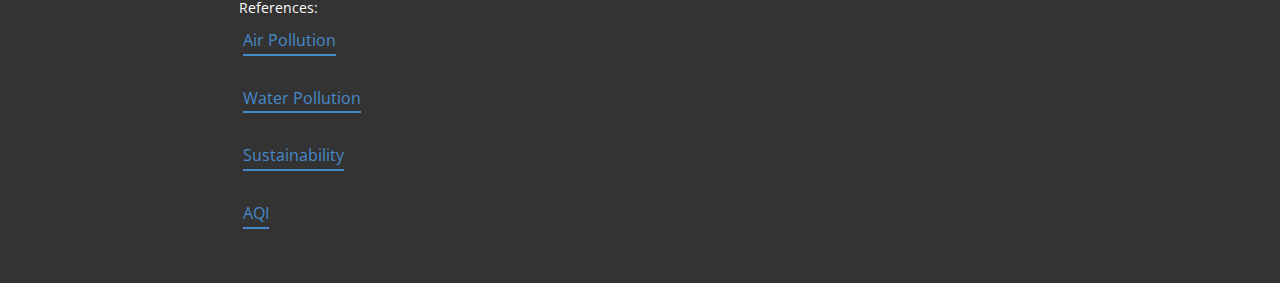
==== commit 8fd0432e: "new commit" ====
--- a/Site1/index.html
+++ b/Site1/index.html
@@ -39,7 +39,7 @@
             <ul class="u-nav u-unstyled u-nav-1"><li class="u-nav-item"><a class="u-button-style u-nav-link u-text-active-palette-1-base u-text-hover-palette-2-base" href="Home.html" style="padding: 10px 20px;">Home</a>
 </li><li class="u-nav-item"><a class="u-button-style u-nav-link u-text-active-palette-1-base u-text-hover-palette-2-base" href="About.html" style="padding: 10px 20px;">About</a>
 </li><li class="u-nav-item"><a class="u-button-style u-nav-link u-text-active-palette-1-base u-text-hover-palette-2-base" href="Live-AQI.html" style="padding: 10px 20px;">Live AQI</a>
-</li><li class="u-nav-item"><a class="u-button-style u-nav-link u-text-active-palette-1-base u-text-hover-palette-2-base" href="temp.html" style="padding: 10px 20px;">AGT API</a>  
+</li><li class="u-nav-item"><a class="u-button-style u-nav-link u-text-active-palette-1-base u-text-hover-palette-2-base" href="temp.html" style="padding: 10px 20px;">Data API</a>  
 </li></ul>
           </div>
           <div class="u-custom-menu u-nav-container-collapse">
@@ -49,7 +49,7 @@
                 <ul class="u-align-center u-nav u-popupmenu-items u-unstyled u-nav-2"><li class="u-nav-item"><a class="u-button-style u-nav-link" href="Home.html" style="padding: 10px 20px;">Home</a>
 </li><li class="u-nav-item"><a class="u-button-style u-nav-link" href="About.html" style="padding: 10px 20px;">About</a>
 </li><li class="u-nav-item"><a class="u-button-style u-nav-link" href="Live-AQI.html" style="padding: 10px 20px;">Live AQI</a>  
-</li><li class="u-nav-item"><a class="u-button-style u-nav-link" href="temp.html" style="padding: 10px 20px;">AGT API</a>
+</li><li class="u-nav-item"><a class="u-button-style u-nav-link" href="temp.html" style="padding: 10px 20px;">Data API</a>
 </li></ul>
               </div>
             </div>
@@ -305,13 +305,47 @@
         </div>
       </div>
     </section>
-    
+    <section class="u-align-left u-clearfix u-block-c907-1" custom-posts-hash="[]" data-style="blank.hflip" data-section-properties="{&quot;margin&quot;:&quot;none&quot;,&quot;stretch&quot;:true}" id="carousel_5074" data-source="functional_fix" data-id="c907">
+      <div class="u-clearfix u-sheet u-block-c907-2" style="min-height: 679px"><h2 class="u-custom-font u-font-montserrat u-text u-block-control u-block-c907-3" style="font-weight: 300; font-size: 3rem; margin-top: 60px; margin-right: 224px; margin-bottom: 0; margin-left: 0" data-block="66" data-block-type="Text">​​<span style="font-weight: 700;" class="u-text-palette-1-dark-1" data-block-type="">Things You Can Do to Save Environment :</span></h2><ul class="u-custom-list u-indent-0 u-spacing-19 u-text u-block-control u-block-c907-16" style="font-weight: 700; font-size: 1.875rem; margin-top: 25px; margin-right: 327px; margin-bottom: 60px; margin-left: 0" data-block="67" data-block-type="Text"><li style="margin-left: 1.1em;"><div class="u-list-icon u-block-c907-17"><div style="font-size: 1.2em; margin: -1.2em;" data-block-type="">✅</div></div>​The Three R's : Reduce, reuse, and recycle should be the mindset behind
+    your actions. Reduce the use of products that harm the environment whenever and
+    where ever you can.&nbsp; Reuse non degradable
+    your stuff rather than throwing them as much as you can.&nbsp; Recycle whatever can be recycled .&nbsp;</li><li style="margin-left: 1.1em;"><div class="u-list-icon u-block-c907-17"><div style="font-size: 1.2em; margin: -1.2em;">✅</div></div>Communities : Join Groups, Communities and Programs which have the
+    motive to save the environment and add your contribution to them as well as
+    make your connections aware of the cause so they can join these groups too .&nbsp;</li><li style="margin-left: 1.1em;"><div class="u-list-icon u-block-c907-17" ><div style="font-size: 1.2em; margin: -1.2em;">✅</div></div>Educate Yourself : Educate yourself about the Environment, its pollution
+    rates, causes, actions that promote pollution, chemicals that are largely
+    responsible and products that are causing huge damage. This way you will be
+    conscious about your actions and habits&nbsp;
+    towards saving the environtment .&nbsp;</li><li style="margin-left: 1.1em;"><div class="u-list-icon u-block-c907-17" ><div style="font-size: 1.2em; margin: -1.2em;">✅</div></div>Aware about Market : Read the Ingredients of everything you use, the
+    effects of the chemicals added to them and what harm they cause to you as well
+    as the environment . Then choose wisely what to buy to reduce these harms .&nbsp;</li><li style="margin-left: 1.1em;"><div class="u-list-icon u-block-c907-17" ><div style="font-size: 1.2em; margin: -1.2em;">✅</div></div>Life Style Changes : Recognize Daily habits and patterns that is causing
+    pollution and always choose the better alternative if possible. What you do
+    daily consciously or unconsciously matter a lot.&nbsp;</li><li style="margin-left: 1.1em;"><div class="u-list-icon u-block-c907-17" ><div style="font-size: 1.2em; margin: -1.2em;">✅</div></div>Local Shopping : Buy stuff from local shops rather than supermarkets ,
+    especially food items because they will be fresh and free of preservatives
+    unlike packed ones in malls , benefiting your health as well as nature .&nbsp;</li><li style="margin-left: 1.1em;"><div class="u-list-icon u-block-c907-17" ><div style="font-size: 1.2em; margin: -1.2em;">✅</div></div>Conserve : Conserve water , electricity and fuel where ever you can
+    cause the methods they are made cause a lot of pollution and have bad effects
+    in the long term .&nbsp;</li><li style="margin-left: 1.1em;"><div class="u-list-icon u-block-c907-17"><div style="font-size: 1.2em; margin: -1.2em;">✅</div></div>Reusable Items : Always choose reusable items rather than one time use
+    plastics . This small practice will have a big effect because a large amount of
+    plastic used can be eradicated.</li><li style="margin-left: 1.1em;"><div class="u-list-icon u-block-c907-17"><div style="font-size: 1.2em; margin: -1.2em;">✅</div></div>Carpooling : If possible , use carpooling to save fuel , environment and
+    also socialise more with people.&nbsp;</li><li style="margin-left: 1.1em;"><div class="u-list-icon u-block-c907-17" ><div style="font-size: 1.2em; margin: -1.2em;">✅</div></div>Inspire Others : Above all the mentioned steps , Inspire others with
+    the knowledge you possess to create a chain of awareness among the
+    population,&nbsp; which together has a
+    tremendous amount of power which can save the planet and largely reduce the
+    overall pollution .</li></ul></div>
+    </section>
     
     <footer class="u-align-center u-clearfix u-footer u-grey-80 u-footer" id="sec-866a"><div class="u-clearfix u-sheet u-sheet-1">
         <p class="u-small-text u-text u-text-variant u-text-1"></p>
       </div></footer>
-    <section class="u-backlink u-clearfix u-grey-80">
-      
+      <section class="u-align-center u-clearfix u-footer u-grey-80 top-margin-for-add-section-widget-small u-block-c820-1" custom-posts-hash="T" data-style="footer-1-text" data-post-id="3953528025" data-section-properties="{&quot;grid-spacing&quot;:&quot;30&quot;,&quot;spacingAdditional&quot;:&quot;none&quot;,&quot;align&quot;:&quot;&quot;,&quot;stretch&quot;:true}" id="sec-866a" data-source="" data-id="c820" style="background-image: none">
+        <div class="u-clearfix u-sheet u-block-c820-2" style="min-height: 286px" data-block-type="Sheet">
+          <p class="u-small-text u-text u-text-variant u-block-control u-block-c820-6" style="margin-top: 59px; margin-right: 723px; margin-bottom: 0px; margin-left: 0px" data-block="131" data-block-type="Text">References:<br><br></p>
+        <div class="u-list u-block-control u-block-c820-10" style="width: 92px; margin-top: -23.6126px; margin-right: auto; margin-bottom: 44.2125px; margin-left: 162.5px" data-block="138" data-block-type="List">
+          <div class="u-repeater u-block-control u-block-c820-11" data-block="139" style="min-height: 218.6px; grid-auto-columns: 100%; grid-template-columns: 100%; grid-gap: 10px 10px;" data-block-type="List">
+            <div class="u-list-item u-repeater-item u-container-style u-block-control u-block-c820-12" data-block="140" data-block-type="ListItem" ><div class="u-container-layout u-similar-container u-block-c820-13" data-container-layout-dom="16" style="padding-top: 10px; padding-bottom: 10px; padding-left: 10px; padding-right: 10px" data-block-type=""><a href="https://medlineplus.gov/airpollution.html#:~:text=Air%20pollution%20is%20a%20mixture,Some%20air%20pollutants%20are%20poisonous." class="u-active-none u-border-active-palette-2-dark-1 u-border-hover-palette-2-base u-btn u-button-style u-hover-none u-text-hover-palette-2-base u-text-palette-1-base u-block-control u-custom-item u-border-palette-1-base u-border-2 u-none u-block-c820-14" style="border-style: none none solid; margin-top: 0px; margin-right: auto; margin-bottom: 0px; margin-left: 0px; padding-top: 0px; padding-bottom: 0px; padding-left: 0px; padding-right: 0px" data-block="143" data-block-type="Button">Air Pollution</a></div></div>
+            <div class="u-list-item u-repeater-item u-container-style u-block-control u-block-c820-15" data-block="141" data-block-type="ListItem" ><div class="u-container-layout u-similar-container u-block-c820-16" data-container-layout-dom="17" style="padding-top: 10px; padding-bottom: 10px; padding-left: 10px; padding-right: 10px" data-block-type=""><a href="https://www.hsph.harvard.edu/ehep/82-2/#:~:text=Water%20pollution%20is%20the%20contamination,make%20their%20way%20to%20water." class="u-active-none u-border-active-palette-2-dark-1 u-border-hover-palette-2-base u-btn u-button-style u-hover-none u-text-hover-palette-2-base u-text-palette-1-base u-block-control u-custom-item u-border-palette-1-base u-border-2 u-none u-block-c820-17" style="border-style: none none solid; margin-top: 0px; margin-right: auto; margin-bottom: 0px; margin-left: 0px; padding-top: 0px; padding-bottom: 0px; padding-left: 0px; padding-right: 0px" data-block="144">Water Pollution</a></div></div>
+            <div class="u-list-item u-repeater-item u-container-style u-block-control u-block-c820-18" data-block="142" data-block-type="ListItem" ><div class="u-container-layout u-similar-container u-block-c820-19" data-container-layout-dom="18" style="padding-top: 10px; padding-bottom: 10px; padding-left: 10px; padding-right: 10px" data-block-type=""><a href="https://www.investopedia.com/terms/s/sustainability.asp#:~:text=In%20the%20broadest%20sense%2C%20sustainability,available%20for%20the%20long%20term." class="u-active-none u-border-active-palette-2-dark-1 u-border-hover-palette-2-base u-btn u-button-style u-hover-none u-text-hover-palette-2-base u-text-palette-1-base u-block-control u-custom-item u-border-palette-1-base u-border-2 u-none u-block-c820-20" style="border-style: none none solid; margin-top: 0px; margin-right: auto; margin-bottom: 0px; margin-left: 0px; padding-top: 0px; padding-bottom: 0px; padding-left: 0px; padding-right: 0px" data-block="145">Sustainability</a></div></div>
+        <div class="u-container-style u-list-item u-repeater-item u-block-control u-block-c820-21" data-block="146" data-block-type="ListItem"><div class="u-container-layout u-similar-container u-block-c820-22" style="padding-top: 10px; padding-bottom: 10px; padding-left: 10px; padding-right: 10px" data-container-layout-dom="19"><a href="https://www.airnow.gov/aqi/aqi-basics/" class="u-active-none u-border-2 u-border-active-palette-2-dark-1 u-border-hover-palette-2-base u-border-palette-1-base u-btn u-button-style u-custom-item u-hover-none u-none u-text-hover-palette-2-base u-text-palette-1-base u-block-control u-block-c820-23" style="border-style: none none solid; margin-top: 0px; margin-right: auto; margin-bottom: 0px; margin-left: 0px; padding-top: 0px; padding-bottom: 0px; padding-left: 0px; padding-right: 0px" data-block="147" data-block-type="Button">AQI</a></div></div></div>
+    </div></div>
     </section>
   </body>
 </html>